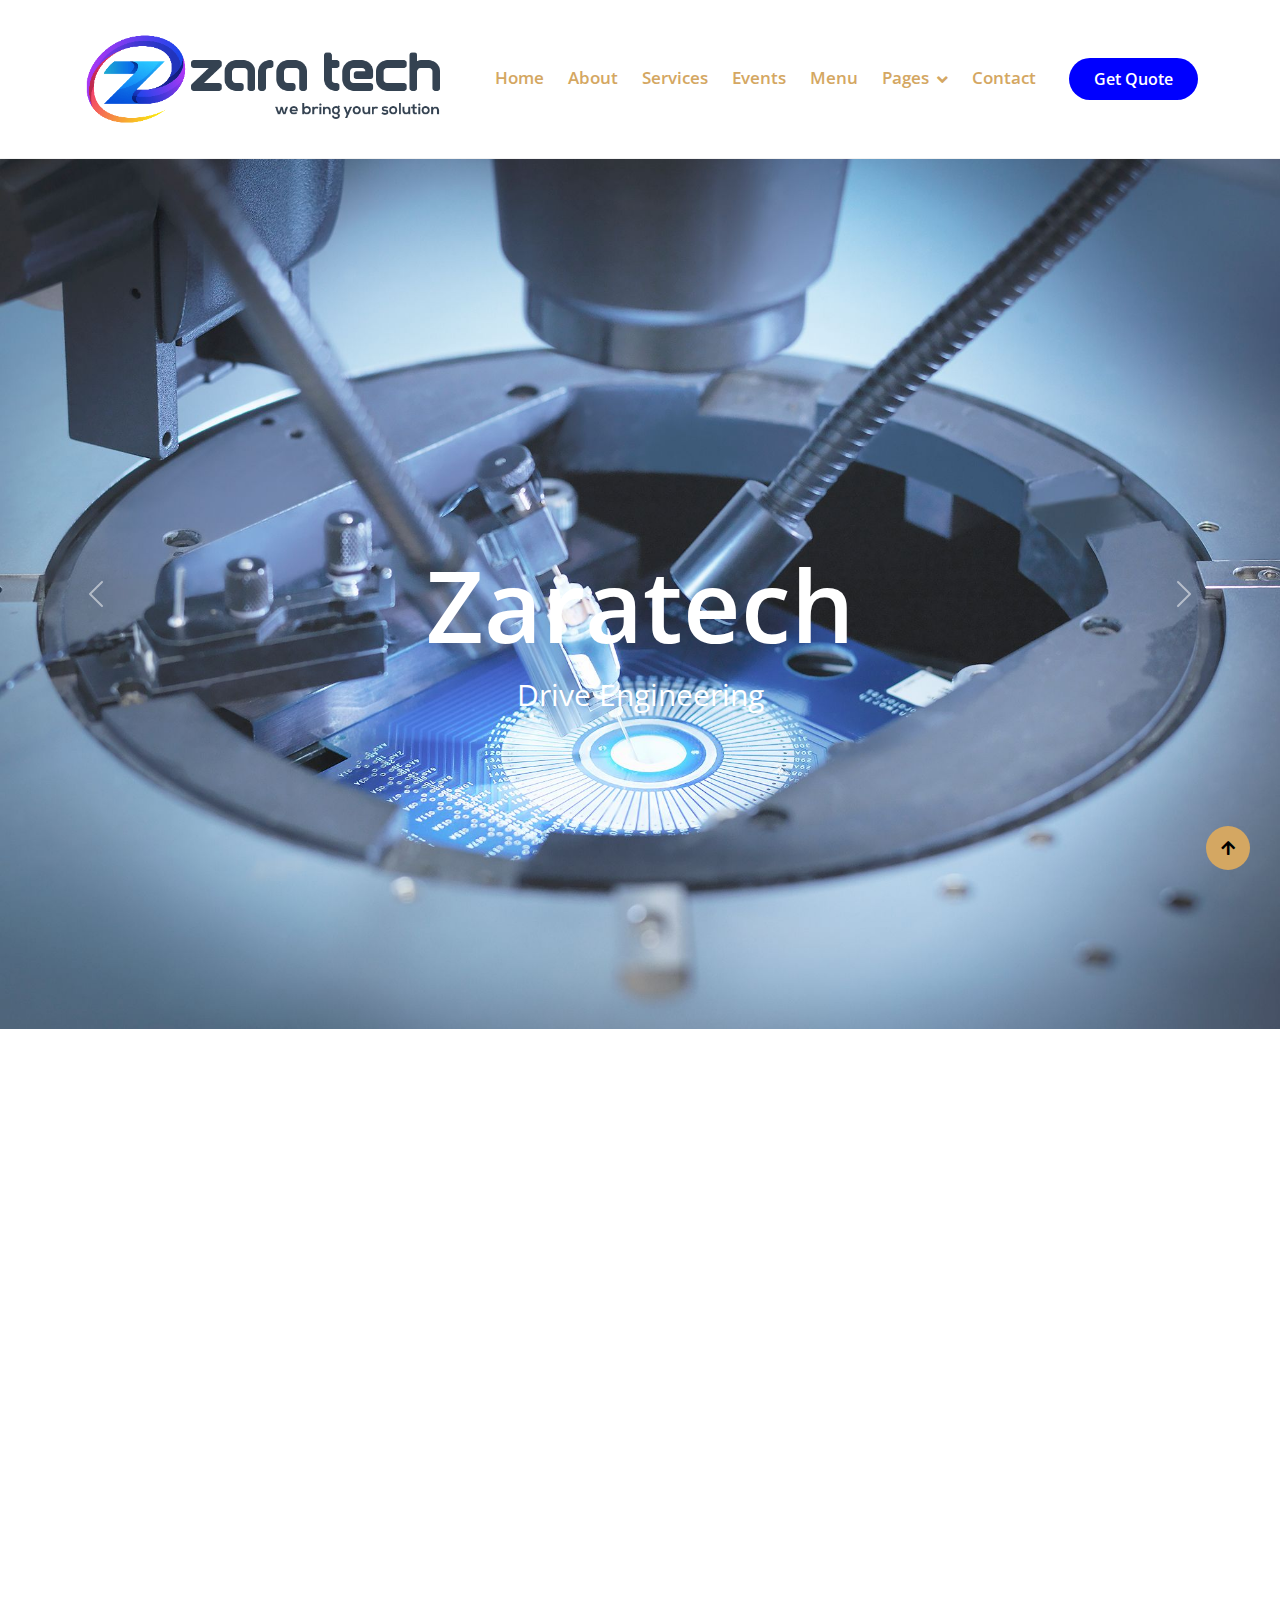
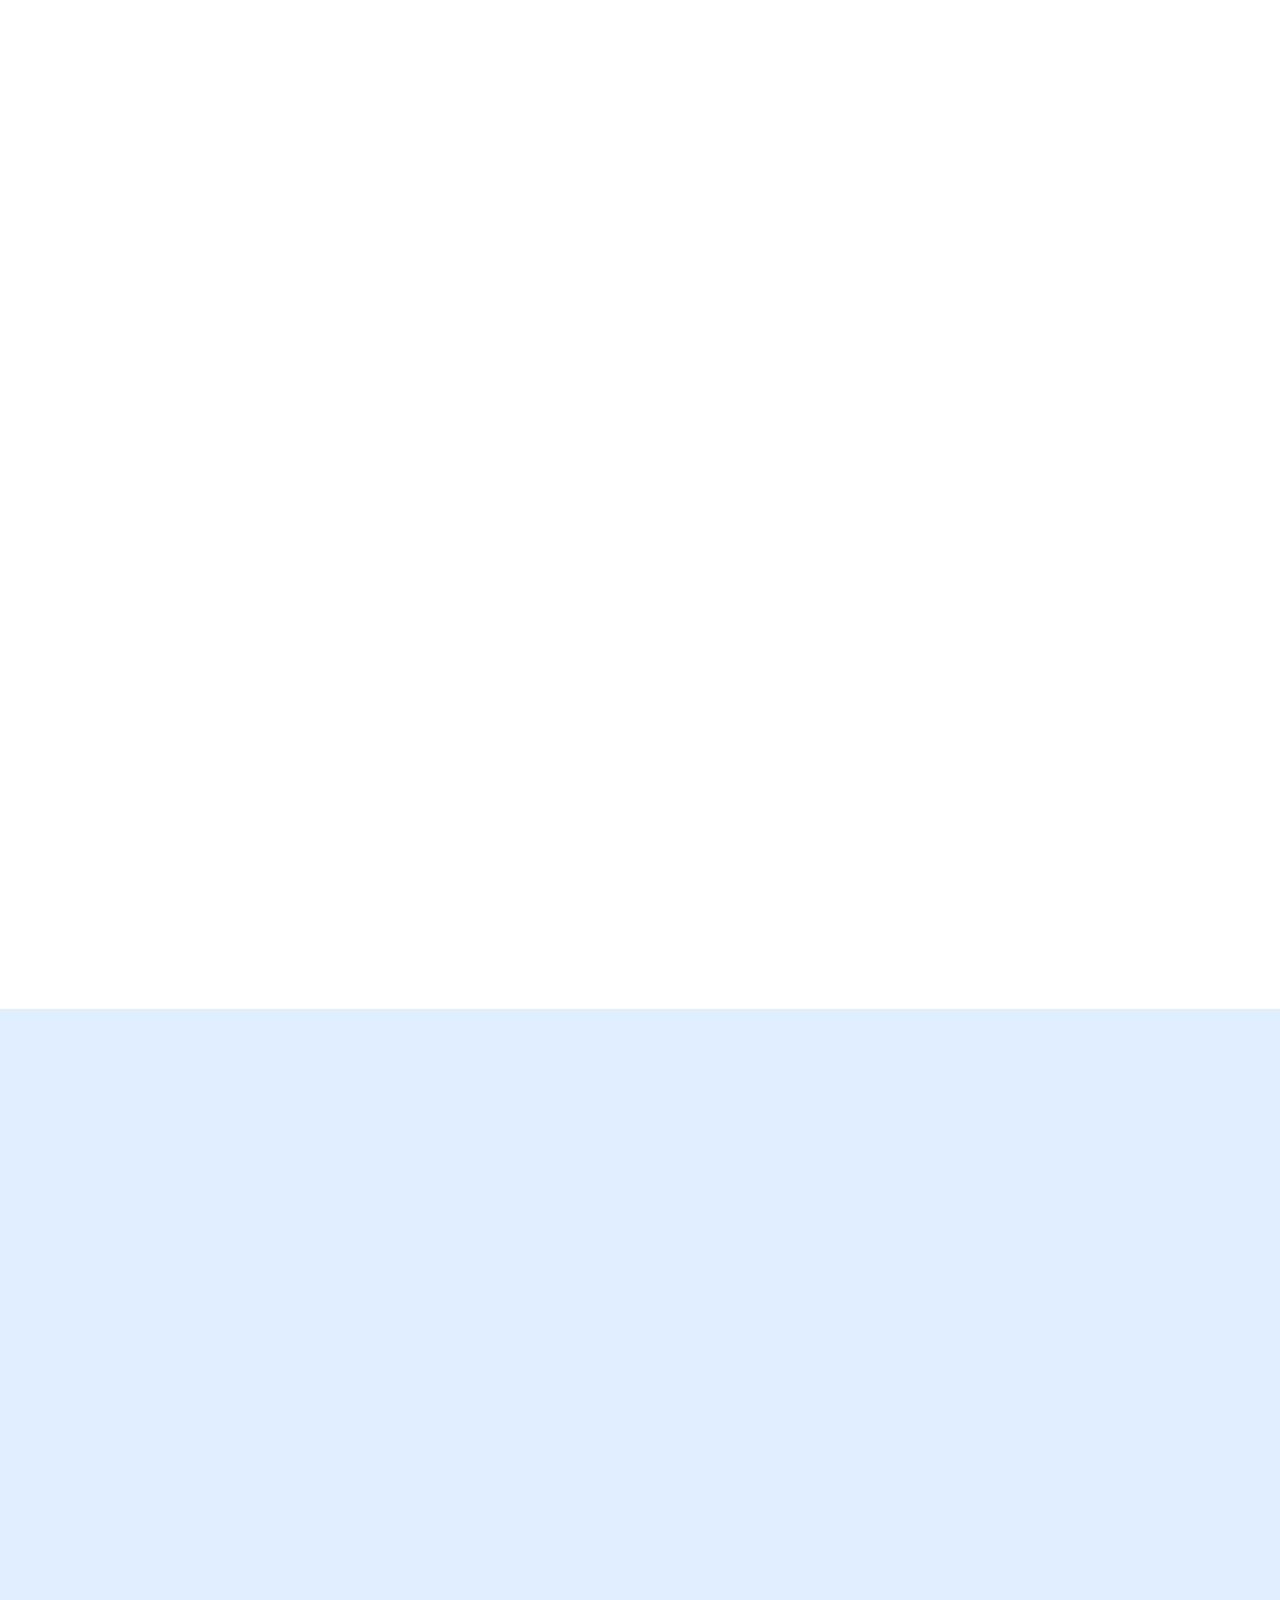
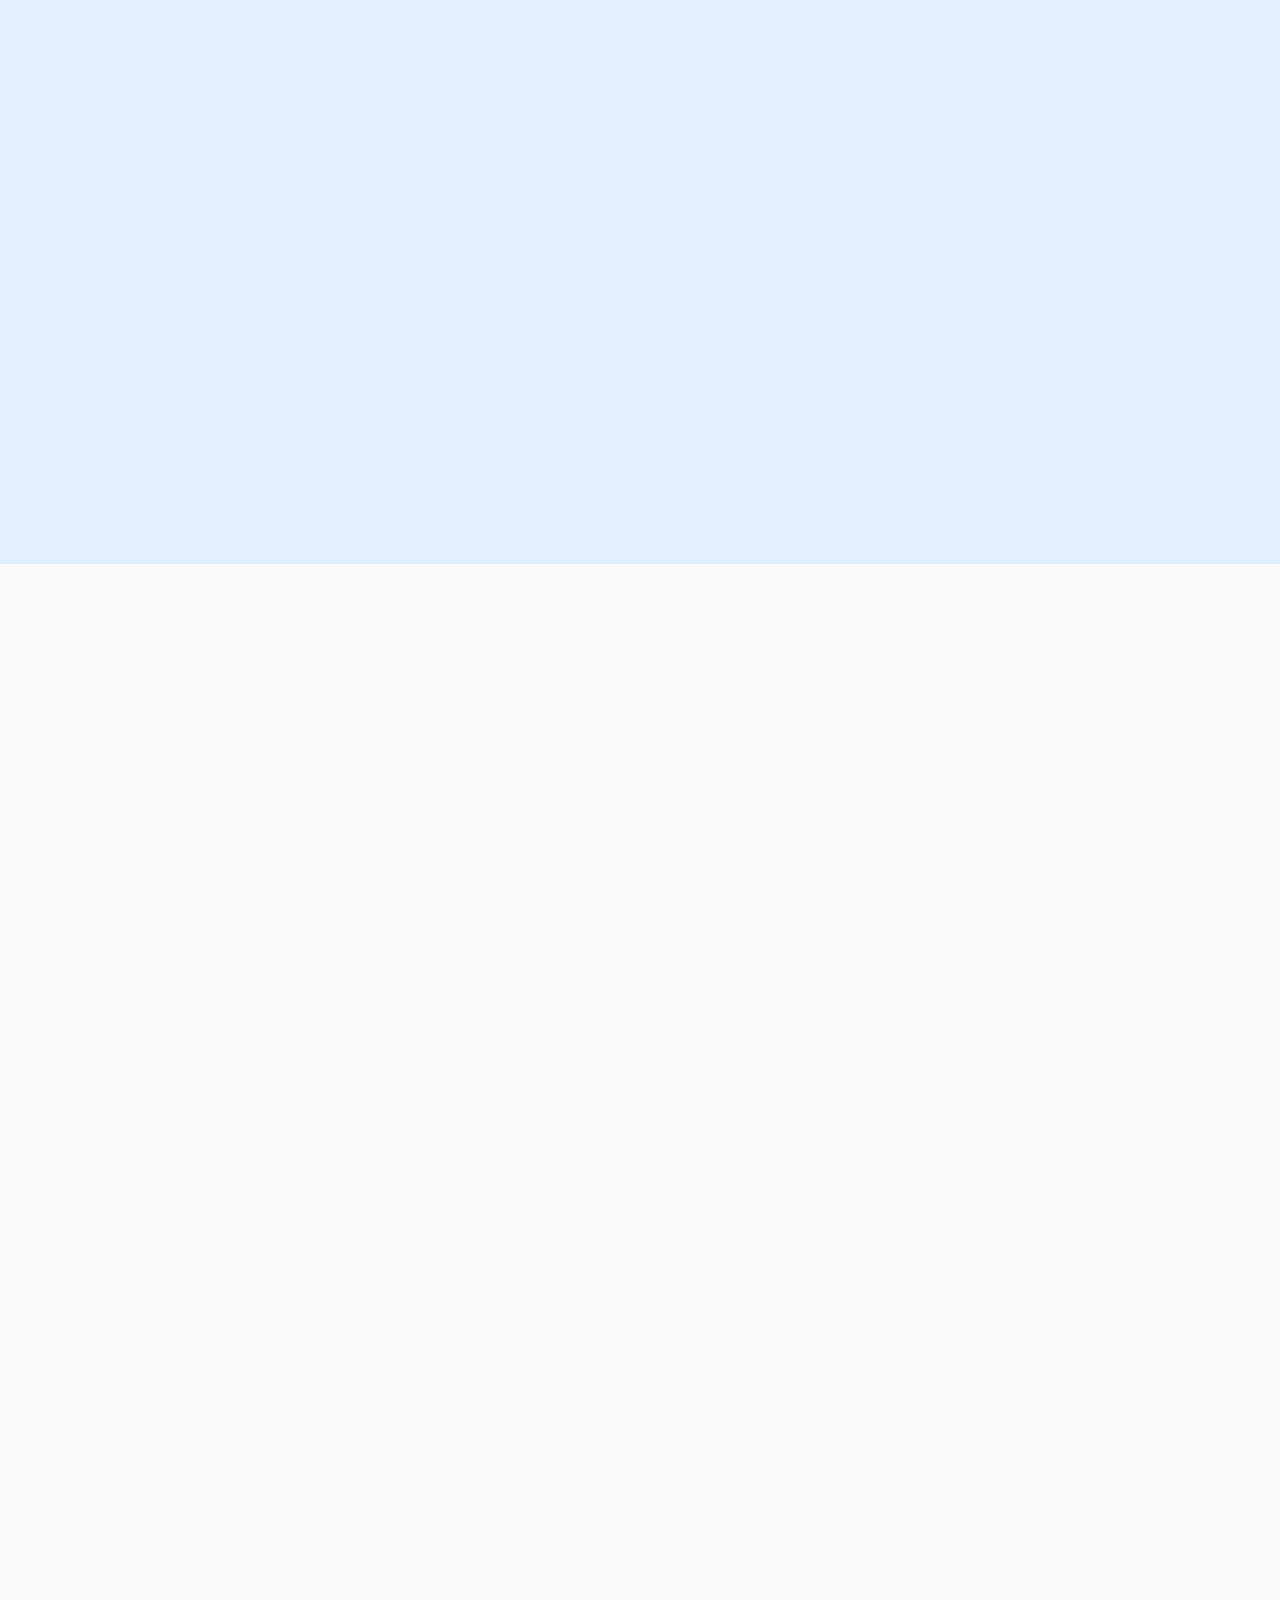
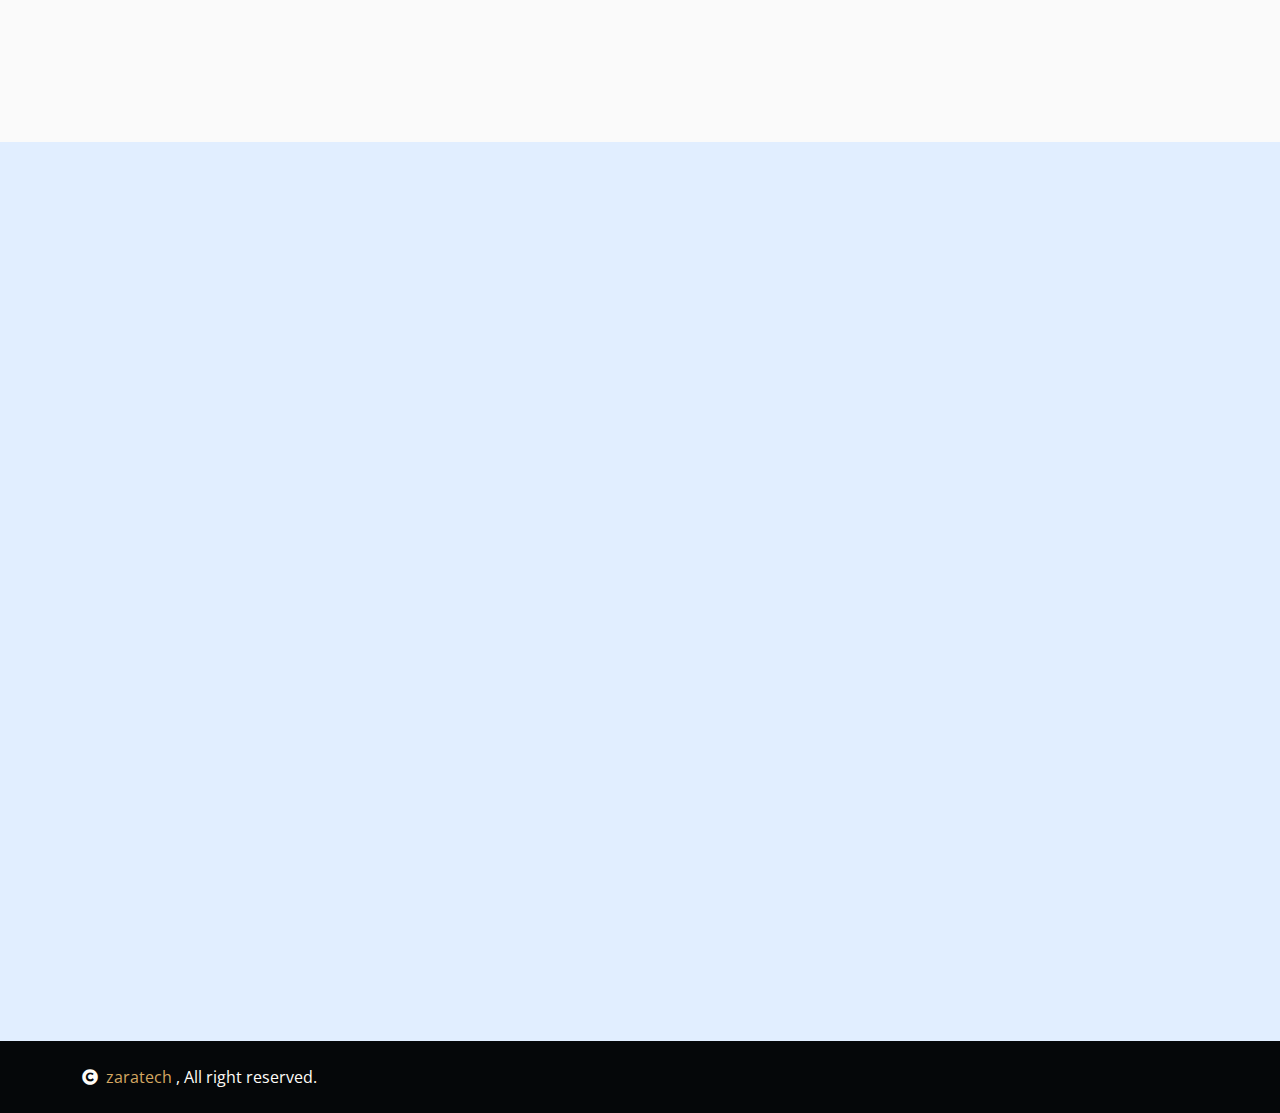
==== index.html @ 17749e4d "Add files via upload" ====
<!DOCTYPE html>
<html lang="en">

    <head>
        <meta charset="utf-8">
        <title>Zaratech</title>
        <meta content="width=device-width, initial-scale=1.0" name="viewport">
        <meta content="" name="keywords">
        <meta content="" name="description">

        <!-- Google Web Fonts -->
        <link rel="preconnect" href="https://fonts.googleapis.com">
        <link rel="preconnect" href="https://fonts.gstatic.com" crossorigin>
        <link href="https://fonts.googleapis.com/css2?family=Open+Sans:wght@400;600&family=Playball&display=swap" rel="stylesheet">

        <!-- Icon Font Stylesheet -->
        <link rel="stylesheet" href="https://use.fontawesome.com/releases/v5.15.4/css/all.css"/>
        <link href="https://cdn.jsdelivr.net/npm/bootstrap-icons@1.4.1/font/bootstrap-icons.css" rel="stylesheet">

        <!-- Libraries Stylesheet -->
        <link href="lib/animate/animate.min.css" rel="stylesheet">
        <link href="lib/lightbox/css/lightbox.min.css" rel="stylesheet">
        <link href="lib/owlcarousel/owl.carousel.min.css" rel="stylesheet">

        <!-- Customized Bootstrap Stylesheet -->
        <link href="css/bootstrap.min.css" rel="stylesheet">

        <!-- Template Stylesheet -->
        <link href="css/style.css" rel="stylesheet">
    </head>
<body>

    <!-- Spinner Start -->
    <div id="spinner"
        class="show w-100 vh-100 bg-white position-fixed translate-middle top-50 start-50  d-flex align-items-center justify-content-center">
        <div class="spinner-grow text-primary" role="status"></div>
    </div>
    <!-- Spinner End -->


    <!-- Navbar start -->
    <div class="bg-white container-fluid nav-bar">
        <div class="container">
            <nav class="navbar  navbar-expand-lg py-4">
                <a href="index.html" class="navbar-brand">
                    <img src="img/logo1.png" alt="" class="logo">
                    <!-- <h1 class="text-primary fw-bold mb-0">Cater<span class="text-dark">Serv</span> </h1> -->
                </a>
                <button class="navbar-toggler py-2 px-3" type="button" data-bs-toggle="collapse"
                    data-bs-target="#navbarCollapse">
                    <span class="fa fa-bars text-primary"></span>
                </button>
                <div class="collapse navbar-collapse" id="navbarCollapse">
                    <div class="navbar-nav mx-auto">
                        <a id="nav" href="index.html" class="nav nav-item nav-link navactive">Home</a>
                        <a id="nav" href="about.html" class="nav-item nav-link">About</a>
                        <a id="nav" href="service.html" class="nav-item nav-link">Services</a>
                        <a id="nav" href="event.html" class="nav-item nav-link">Events</a>
                        <a id="nav" href="menu.html" class="nav-item nav-link">Menu</a>
                        <div class="nav-item dropdown">
                            <a href="#" class="nav-link dropdown-toggle" data-bs-toggle="dropdown">Pages</a>
                            <div class="dropdown-menu bg-light">
                                <a href="book.html" class="dropdown-item">Booking</a>
                                <a href="blog.html" class="dropdown-item">Our Blog</a>
                                <a href="team.html" class="dropdown-item">Our Team</a>
                                <a href="testimonial.html" class="dropdown-item">Testimonial</a>
                                <a href="404.html" class="dropdown-item">404 Page</a>
                            </div>
                        </div>
                        <a href="contact.html" class="nav-item nav-link">Contact</a>
                    </div>
                    <!-- <button class="btn-search btn btn-primary btn-md-square me-4 rounded-circle d-none d-lg-inline-flex" data-bs-toggle="modal" data-bs-target="#searchModal"><i class="fas fa-search"></i></button> -->
                    <a href="" class="btn btn-p py-2 px-4 d-none d-xl-inline-block rounded-pill">Get Quote</a>
                </div>
            </nav>
        </div>
    </div>
    <!-- Navbar End -->


    <!-- Modal Search Start -->
    <!-- <div class="modal fade" id="searchModal" tabindex="-1" aria-labelledby="exampleModalLabel" aria-hidden="true">
            <div class="modal-dialog modal-fullscreen">
                <div class="modal-content rounded-0">
                    <div class="modal-header">
                        <h5 class="modal-title" id="exampleModalLabel">Search by keyword</h5>
                        <button type="button" class="btn-close" data-bs-dismiss="modal" aria-label="Close"></button>
                    </div>
                    <div class="modal-body d-flex align-items-center">
                        <div class="input-group w-75 mx-auto d-flex">
                            <input type="search" class="form-control bg-transparent p-3" placeholder="keywords" aria-describedby="search-icon-1">
                            <span id="search-icon-1" class="input-group-text p-3"><i class="fa fa-search"></i></span>
                        </div>
                    </div>
                </div>
            </div>
        </div> -->
    <!-- Modal Search End -->

    <div id="carouselExampleIndicators" class="carousel slide" data-ride="carousel">
        <ol class="carousel-indicators">
            <li data-target="#carouselExampleIndicators" data-slide-to="0" class="active"></li>
            <li data-target="#carouselExampleIndicators" data-slide-to="1"></li>
            <li data-target="#carouselExampleIndicators" data-slide-to="2"></li>
        </ol>
        <!-- Image 1 -->
        <div class="carousel-inner">
            <div class="carousel-item active">
                <img class="d-block w-100" src="img/s1.jpg" alt="First slide">
                <div id="carousel-caption" class="animated carousel-caption">
                    <h5 class="animated bounceInDown ">Zaratech</h5>
                    <p class="img-fluid rounded animated bounceInDown ">Drive Engineering</p>
                </div>
            </div>
            <!-- Image 2 -->
            <div class="carousel-item">
                <img class="d-block w-100" src="img/s2.jpg" alt="First slide">
                <div id="carousel-caption" class="animated carousel-caption">
                    <h5 class="animated bounceInDown ">Zaratech</h5>
                    <p class="img-fluid rounded animated bounceInDown ">Drive Engineering</p>
                </div>
            </div>
            <!-- Image 3 -->
            <div class="carousel-item">
                <img class="d-block w-100" src="img/s5.jpg" alt="First slide">
                <div id="carousel-caption" class="animated carousel-caption">
                    <h5 class="animated bounceInDown ">Zaratech</h5>
                    <p class="img-fluid rounded animated bounceInDown ">Drive Engineering</p>
                </div>
            </div>
        </div>
        <a class="carousel-control-prev" href="#carouselExampleIndicators" role="button" data-slide="prev">
            <span class="carousel-control-prev-icon" aria-hidden="true"></span>
            <span class="sr-only">Previous</span>
        </a>
        <a class="carousel-control-next" href="#carouselExampleIndicators" role="button" data-slide="next">
            <span class="carousel-control-next-icon" aria-hidden="true"></span>
            <span class="sr-only">Next</span>
        </a>
    </div>
    <!-- Hero Start -->
    <!-- <div class="container-fluid bg-light py-6 my-6 mt-0">
        <div class="container">
            <div class="row g-5 align-items-center">
                <div class="col-lg-7 col-md-12">
                    <small
                        class="d-inline-block fw-bold text-dark text-uppercase bg-light border border-primary rounded-pill px-4 py-1 mb-4 animated bounceInDown">Welcome
                        to CaterServ</small>
                    <h1 class="display-1 mb-4 animated bounceInDown">Book <span class="text-primary">Cater</span>Serv
                        For Your Dream Event</h1>
                    <a href=""
                        class="btn btn-primary border-0 rounded-pill py-3 px-4 px-md-5 me-4 animated bounceInLeft">Book
                        Now</a>
                    <a href=""
                        class="btn btn-primary border-0 rounded-pill py-3 px-4 px-md-5 animated bounceInLeft">Know
                        More</a>
                </div>
                <div class="col-lg-5 col-md-12">
                    <img src="img/hero.png" class="img-fluid rounded animated zoomIn" alt="">
                </div>
            </div>
        </div>
    </div> -->
    <!-- Hero End -->


    <!-- About Satrt -->
    <div class=" py-6">
        <div id="abt" class="container">
            <div class="row g-5 align-items-center">
                <div class="col-lg-5 wow bounceInUp" data-wow-delay="0.1s">
                    <img src="img/3.png" class="img-fluid rounded" alt="">
                </div>
                <div class="col-lg-7 wow bounceInUp" data-wow-delay="0.3s">
                    <small id="h_up" class="d-inline-block fw-bold  text-uppercase  px-4 py-1 mb-3">About
                        Us</small>
                    <p id="h">Zara Tech - Integrating Innovation</p>
                    <p class=" p mb-4">ZARA TECH is supplying a wide range of products in Semiconductor, automotive,
                        communication, and SMT/IC packaging industry. Our team also provides sales & services support
                        and engineering support for all our clients with Consulting service for prototype line / Package
                        assembly line with a dedicated highly experienced engineering team.</p>
                    <small id="h_up" class="d-inline-block fw-bold  text-uppercase  px-4 py-1 mb-3">Our vision</small>
                    <p class="p mb-4">We aim to deliver next-gen engineering solutions that solve critical problems in
                        various industries.</p>
                    <small id="h_up" class="d-inline-block fw-bold  text-uppercase  px-4 py-1 mb-3">Our Mission</small>
                    <p class="p mb-4">Serve the Semiconductor, automotive, communication, and SMT/IC packaging industry
                        to achieve productivity in a cost-efficient manner.</p>
                    <small id="h_up" class="d-inline-block fw-bold  text-uppercase  px-4 py-1 mb-3">Core Values
                    </small>
                    <p class="p mb-4">ZARA TECH is a business that continuously strives to reach the top. In order to
                        achieve this aim, we are constantly investing in recruiting of talented individuals and
                        expanding our facilities.</p>
                    <a href="" class="btn btn-primary py-3 px-5 rounded-pill">About Us<i
                            class="fas fa-arrow-right ps-2"></i></a>
                </div>
            </div>
        </div>
    </div>
    <!-- About End -->


    <!-- Fact Start-->
    <div class="container-fluid faqt py-6">
        <div class="container">
            <div class="row g-4 align-items-center">
                <div class="col-lg-7">
                    <div class="row g-4">

                        <div class="value col-sm-4 wow bounceInUp" data-wow-delay="0.3s">
                            <div class="value faqt-item  rounded p-4 text-center">
                                <i class="fas fa-users fa-4x mb-4 text-white"></i>
                                <h1 class="value display-4 fw-bold" data-toggle="counter-up">1000+</h1>
                                <p class=" text-uppercase fw-bold mb-0">Happy Customers</p>
                            </div>
                        </div>
                        <div class="col-sm-4 wow bounceInUp" data-wow-delay="0.5s">
                            <div class="value faqt-item rounded p-4 text-center">
                                <i class="fas fa-users-cog fa-4x mb-4 text-white"></i>
                                <h1 class="value display-4 fw-bold" data-toggle="counter-up">875</h1>
                                <p class=" text-uppercase fw-bold mb-0">Global Presence</p>
                            </div>
                        </div>
                        <div class="col-sm-4 wow bounceInUp" data-wow-delay="0.7s">
                            <div class="value faqt-item  rounded p-4 text-center">
                                <i class="fas fa-check fa-4x mb-4 text-white"></i>
                                <h1 class="value display-4 fw-bold" data-toggle="counter-up">100%</h1>
                                <p class=" text-uppercase fw-bold mb-0">Satisfaction</p>
                            </div>
                        </div>
                    </div>
                </div>
                <!-- <div class="col-sm-4 wow bounceInUp" data-wow-delay="0.7s">
                    <div class="faqt-item bg-primary rounded p-4 text-center">
                        <i class="fas fa-check fa-4x mb-4 text-white"></i>
                        <h1 class="display-4 fw-bold" data-toggle="counter-up">253</h1>
                        <p class="text-dark text-uppercase fw-bold mb-0">Events Complete</p>
                    </div>
                </div> -->
                <div class="col-lg-5 wow bounceInUp" data-wow-delay="0.1s">
                    <div class="video">
                        <button type="button" class="btn btn-play" data-bs-toggle="modal"
                            data-src="https://www.youtube.com/embed/DWRcNpR6Kdc" data-bs-target="#videoModal">
                            <span></span>
                        </button>
                    </div>
                </div>
            </div>
        </div>
    </div>
    <!-- Modal Video -->
    <div class="modal fade" id="videoModal" tabindex="-1" aria-labelledby="exampleModalLabel" aria-hidden="true">
        <div class="modal-dialog">
            <div class="modal-content rounded-0">
                <div class="modal-header">
                    <h5 class="modal-title" id="exampleModalLabel">Youtube Video</h5>
                    <button type="button" class="btn-close" data-bs-dismiss="modal" aria-label="Close"></button>
                </div>
                <div class="modal-body">
                    <!-- 16:9 aspect ratio -->
                    <div class="ratio ratio-16x9">
                        <iframe class="embed-responsive-item" src="" id="video" allowfullscreen
                            allowscriptaccess="always" allow="autoplay"></iframe>
                    </div>
                </div>
            </div>
        </div>
    </div>
    <!-- Fact End -->


    <!-- Service Start -->
    <div class="cat container-fluid service py-6">
        <div class="container">
            <div class="text-center wow bounceInUp" data-wow-delay="0.1s">
                <small id="h_up" class="d-inline-block fw-bold  text-uppercase  px-4 py-1 mb-3">
                    Our Services
                </small>
                <p id="h">Zara Tech’s Specialities</p>
                <!-- <h1 class="display-5 mb-5">Zara Tech’s Specialities</h1> -->
            </div>
            <div class="cont">
                <div class="item col-lg-3 col-md-6 col-sm-12 wow bounceInUp" data-wow-delay="0.1s">
                    <center>
                        <img src="img/Grease-Lubricant.jpg" alt="">
                        <p class="p_cat">Adhesive Materials</p>
                        <p class="p_cat_1">A wide range of strong-bond adhesives for electronic and semiconductor
                            industries.</p>
                        <a class="p_cat_2" href="">Read More</a>
                    </center>
                </div>
                <div class="item col-lg-3 col-md-6 col-sm-12 wow bounceInUp" data-wow-delay="0.3s">
                    <center>
                        <img src="img/customer-care-icon-thin-line-600nw-2270942445.webp" alt="">
                        <p class="p_cat">Consumables</p>
                        <p class="p_cat_1">Cost-efficient and high-performing consumables tailored-made for your
                            industry and needs.</p>
                        <a class="p_cat_2" href="">Read More</a>
                    </center>
                </div>
                <div class="item col-lg-3 col-md-6 col-sm-12 wow bounceInUp" data-wow-delay="0.5s">
                    <center>
                        <img src="img/equipment.png" alt="">
                        <p class="p_cat">Equipment</p>
                        <p class="p_cat_1">Get equipment that assists assembly, test, and inspection in semiconductor
                            industries.</p>
                        <a class="p_cat_2" href="">Read More</a>
                    </center>
                </div>
                <div class="item col-lg-3 col-md-6 col-sm-12 wow bounceInUp" data-wow-delay="0.7s">
                    <center>
                        <img src="img/0-12-1200x800.jpg" alt="">
                        <p class="p_cat">IC Package-Assembly Service</p>
                        <p class="p_cat_1">Our experts will address your distinctive needs in the best possible manner.
                        </p>
                        <a class="p_cat_2" href="">Read More</a>
                    </center>
                </div>
            </div>
        </div>
    </div>
    <!-- Service End -->


    <!-- Events Start -->
    <div class="cat_event container-fluid event py-6">
        <div class="container">
            <div class="text-center wow bounceInUp" data-wow-delay="0.1s">
                <!-- <small
                    class="d-inline-block fw-bold text-dark text-uppercase bg-light border border-primary rounded-pill px-4 py-1 mb-3">Latest
                    Events</small>
                <h1 class="display-5 mb-5">Our Social & Professional Events Gallery</h1> -->
                <small id="h_up" class="d-inline-block fw-bold  text-uppercase  px-4 py-1 mb-3">
                    Our Principles
                </small>
                <p id="h">You Can Check Our Projects as Inspirations</p>
            </div>
            <!-- <div class="tab-class text-center">
                <ul class="nav nav-pills d-inline-flex justify-content-center mb-5 wow bounceInUp"
                    data-wow-delay="0.1s">
                    <li class="nav-item p-2">
                        <a class="d-flex mx-2 py-2 border border-primary bg-light rounded-pill active"
                            data-bs-toggle="pill" href="#tab-1">
                            <span class="text-dark" style="width: 150px;">All Events</span>
                        </a>
                    </li>
                    <li class="nav-item p-2">
                        <a class="d-flex py-2 mx-2 border border-primary bg-light rounded-pill" data-bs-toggle="pill"
                            href="#tab-2">
                            <span class="text-dark" style="width: 150px;">Wedding</span>
                        </a>
                    </li>
                    <li class="nav-item p-2">
                        <a class="d-flex mx-2 py-2 border border-primary bg-light rounded-pill" data-bs-toggle="pill"
                            href="#tab-3">
                            <span class="text-dark" style="width: 150px;">Corporate</span>
                        </a>
                    </li>
                    <li class="nav-item p-2">
                        <a class="d-flex mx-2 py-2 border border-primary bg-light rounded-pill" data-bs-toggle="pill"
                            href="#tab-4">
                            <span class="text-dark" style="width: 150px;">Cocktail</span>
                        </a>
                    </li>
                    <li class="nav-item p-2">
                        <a class="d-flex mx-2 py-2 border border-primary bg-light rounded-pill" data-bs-toggle="pill"
                            href="#tab-5">
                            <span class="text-dark" style="width: 150px;">Buffet</span>
                        </a>
                    </li>
                </ul> -->
            <div class="tab-content">
                <div id="tab-1" class="tab-pane fade show p-0 active">
                    <div class="row g-4">
                        <div class="col-lg-12">
                            <div class="row g-4">
                                
                                <div class=" col-md-6 col-lg-3 wow bounceInUp" data-wow-delay="0.1s">
                                    <div class="item event-img position-relative">
                                        <center>
                                            <img class="img-fluid rounded w-100" src="principles/amadyne.jpg" alt="">
                                            <p class="p_cat text-uppercase">FAB1 Amadyne</p>
                                            <p class="p_cat_1">Pick and Place Machine</p>
                                            <p class="p_cat_2">Our Principles</p>

                                        </center>
                                    </div>
                                </div>
                                <div class=" col-md-6 col-lg-3 wow bounceInUp" data-wow-delay="0.2s">
                                    <div class="item event-img position-relative">
                                        <center>
                                            <img class="img-fluid rounded w-100" src="principles/kns1.jpg" alt="">
                                            <p class="p_cat text-uppercase">K&S Machine</p>
                                            <p class="p_cat_1">K&S Bonder machines</p>
                                            <p class="p_cat_2">Our Principles</p>

                                        </center>
                                    </div>
                                </div>
                                <div class=" col-md-6 col-lg-3 wow bounceInUp" data-wow-delay="0.3s">
                                    <div class="item event-img position-relative">
                                        <center>
                                            <img class="img-fluid rounded w-100" src="principles/nsc.jpg" alt="">
                                            <p class="p_cat text-uppercase">NSC</p>
                                            <p class="p_cat_1">NSC Machine</p>
                                            <p class="p_cat_2">Our Principles</p>

                                        </center>
                                    </div>
                                </div>
                                <div class=" col-md-6 col-lg-3 wow bounceInUp" data-wow-delay="0.4s">
                                    <div class="item event-img position-relative">
                                        <center>
                                            <img class="img-fluid rounded w-100" src="principles/sci.jpg" alt="">
                                            <p class="p_cat text-uppercase">SCI Automation</p>
                                            <p class="p_cat_1">SCI Automation Machine</p>
                                            <p class="p_cat_2">Our Principles</p>

                                        </center>
                                    </div>
                                </div>
                                <div class=" col-md-6 col-lg-3 wow bounceInUp" data-wow-delay="0.1s">
                                    <div class="item event-img position-relative">
                                        <center>
                                            <img class="img-fluid rounded w-100" src="principles/seamarks.jpg" alt="">
                                            <p class="p_cat text-uppercase">Seamarks</p>
                                            <p class="p_cat_1">Seamarks Machine</p>
                                            <p class="p_cat_2">Our Principles</p>

                                        </center>
                                    </div>
                                </div>
                                <div class=" col-md-6 col-lg-3 wow bounceInUp" data-wow-delay="0.2s">
                                    <div class="item event-img position-relative">
                                        <center>
                                            <img class="img-fluid rounded w-100" src="principles/suki.jpg" alt="">
                                            <p class="p_cat text-uppercase">SUKI Technologies</p>
                                            <p class="p_cat_1">Pick and Place Machine</p>
                                            <p class="p_cat_2">Our Principles</p>

                                        </center>
                                    </div>
                                </div>
                                <div class=" col-md-6 col-lg-3 wow bounceInUp" data-wow-delay="0.3s">
                                    <div class="item event-img position-relative">
                                        <center>
                                            <img class="img-fluid rounded w-100" src="principles/veltop.jpg" alt="">
                                            <p class="p_cat text-uppercase">Vetlop</p>
                                            <p class="p_cat_1">Vetlop Machine</p>
                                            <p class="p_cat_2">Our Principles</p>

                                        </center>
                                    </div>
                                </div>
                                <div class=" col-md-6 col-lg-3 wow bounceInUp" data-wow-delay="0.4s">
                                    <div class="item event-img position-relative">
                                        <center>
                                            <img class="img-fluid rounded w-100" src="principles/yihe-xing.jpg" alt="">
                                            <p class="p_cat text-uppercase">YiheXing</p>
                                            <p class="p_cat_1">Pick and Place Machine</p>
                                            <p class="p_cat_2">Our Principles</p>

                                        </center>
                                    </div>
                                </div>
                                
                               
                              
                            </div>
                        </div>
                    </div>
                </div>
                <div id="tab-2" class="tab-pane fade show p-0">
                    <div class="row g-4">
                        <div class="col-lg-12">
                            <div class="row g-4">
                                <div class="col-md-6 col-lg-3">
                                    <div class="item event-img position-relative">
                                        <img class="img-fluid rounded w-100" src="img/event-1.jpg" alt="">
                                        <div class="event-overlay d-flex flex-column p-4">
                                            <h4 class="me-auto">Wedding</h4>
                                            <a href="img/01.jpg" data-lightbox="event-8" class="my-auto"><i
                                                    class="fas fa-search-plus text-dark fa-2x"></i></a>
                                        </div>
                                    </div>
                                </div>
                                <div class="col-md-6 col-lg-3">
                                    <div class="event-img position-relative">
                                        <img class="img-fluid rounded w-100" src="img/event-2.jpg" alt="">
                                        <div class="event-overlay d-flex flex-column p-4">
                                            <h4 class="me-auto">Wedding</h4>
                                            <a href="img/01.jpg" data-lightbox="event-9" class="my-auto"><i
                                                    class="fas fa-search-plus text-dark fa-2x"></i></a>
                                        </div>
                                    </div>
                                </div>
                            </div>
                        </div>
                    </div>
                </div>
                <div id="tab-3" class="tab-pane fade show p-0">
                    <div class="row g-4">
                        <div class="col-lg-12">
                            <div class="row g-4">
                                <div class="col-md-6 col-lg-3">
                                    <div class="event-img position-relative">
                                        <img class="img-fluid rounded w-100" src="img/event-3.jpg" alt="">
                                        <div class="event-overlay d-flex flex-column p-4">
                                            <h4 class="me-auto">Corporate</h4>
                                            <a href="img/01.jpg" data-lightbox="event-10" class="my-auto"><i
                                                    class="fas fa-search-plus text-dark fa-2x"></i></a>
                                        </div>
                                    </div>
                                </div>
                                <div class="col-md-6 col-lg-3">
                                    <div class="event-img position-relative">
                                        <img class="img-fluid rounded w-100" src="img/event-4.jpg" alt="">
                                        <div class="event-overlay d-flex flex-column p-4">
                                            <h4 class="me-auto">Corporate</h4>
                                            <a href="img/01.jpg" data-lightbox="event-11" class="my-auto"><i
                                                    class="fas fa-search-plus text-dark fa-2x"></i></a>
                                        </div>
                                    </div>
                                </div>
                            </div>
                        </div>
                    </div>
                </div>
                <div id="tab-4" class="tab-pane fade show p-0">
                    <div class="row g-4">
                        <div class="col-lg-12">
                            <div class="row g-4">
                                <div class="col-md-6 col-lg-3">
                                    <div class="event-img position-relative">
                                        <img class="img-fluid rounded w-100" src="img/event-5.jpg" alt="">
                                        <div class="event-overlay d-flex flex-column p-4">
                                            <h4 class="me-auto">Cocktail</h4>
                                            <a href="img/01.jpg" data-lightbox="event-12" class="my-auto"><i
                                                    class="fas fa-search-plus text-dark fa-2x"></i></a>
                                        </div>
                                    </div>
                                </div>
                                <div class="col-md-6 col-lg-3">
                                    <div class="event-img position-relative">
                                        <img class="img-fluid rounded w-100" src="img/event-6.jpg" alt="">
                                        <div class="event-overlay d-flex flex-column p-4">
                                            <h4 class="me-auto">Cocktail</h4>
                                            <a href="img/01.jpg" data-lightbox="event-13" class="my-auto"><i
                                                    class="fas fa-search-plus text-dark fa-2x"></i></a>
                                        </div>
                                    </div>
                                </div>
                            </div>
                        </div>
                    </div>
                </div>
                <div id="tab-5" class="tab-pane fade show p-0">
                    <div class="row g-4">
                        <div class="col-lg-12">
                            <div class="row g-4">
                                <div class="col-md-6 col-lg-3">
                                    <div class="event-img position-relative">
                                        <img class="img-fluid rounded w-100" src="img/event-7.jpg" alt="">
                                        <div class="event-overlay d-flex flex-column p-4">
                                            <h4 class="me-auto">Buffet</h4>
                                            <a href="img/01.jpg" data-lightbox="event-14" class="my-auto"><i
                                                    class="fas fa-search-plus text-dark fa-2x"></i></a>
                                        </div>
                                    </div>
                                </div>
                                <div class="col-md-6 col-lg-3">
                                    <div class="event-img position-relative">
                                        <img class="img-fluid rounded w-100" src="img/event-8.jpg" alt="">
                                        <div class="event-overlay d-flex flex-column p-4">
                                            <h4 class="me-auto">Buffet</h4>
                                            <a href="img/01.jpg" data-lightbox="event-15" class="my-auto"><i
                                                    class="fas fa-search-plus text-dark fa-2x"></i></a>
                                        </div>
                                    </div>
                                </div>
                            </div>
                        </div>
                    </div>
                </div>
            </div>
        </div>
    </div>
    </div>
    <!-- Events End -->
<!-- Testimonial Start -->
<div class="cat container-fluid py-6">
    <div class="container">
        <div class="text-center wow bounceInUp" data-wow-delay="0.1s">
            <small id="h_up" class="d-inline-block fw-bold  text-uppercase  px-4 py-1 mb-3">
               Testimonial
            </small>
            <p id="h">What our Customer Says</p>
        </div>
        <div  class="owl-carousel owl-theme testimonial-carousel testimonial-carousel-1 mb-4 wow bounceInUp"
            data-wow-delay="0.1s">
            <div id="test" class="testimonial-item rounded bg-light">
                <div class="d-flex mb-3">
                    <img src="img/testimonial-1.jpg" class="img-fluid rounded-circle flex-shrink-0" alt="">
                    <div class="position-absolute" style="top: 15px; right: 20px;">
                        <i class="fa fa-quote-right fa-2x"></i>
                    </div>
                    <div class="ps-3 my-auto">
                        <h4 class="mb-0">Person Name</h4>
                        <p class="m-0">Profession</p>
                    </div>
                </div>
                <div class="testimonial-content">
                    <div class="d-flex">
                        <i class="fas fa-star "></i>
                        <i class="fas fa-star "></i>
                        <i class="fas fa-star "></i>
                        <i class="fas fa-star "></i>
                        <i class="fas fa-star "></i>
                    </div>
                    <p class="fs-5 m-0 pt-3">Lorem ipsum dolor sit amet elit, sed do eiusmod tempor ut labore et
                        dolore magna aliqua.</p>
                </div>
            </div>
            <div id="test" class="testimonial-item rounded bg-light">
                <div class="d-flex mb-3">
                    <img src="img/testimonial-2.jpg" class="img-fluid rounded-circle flex-shrink-0" alt="">
                    <div class="position-absolute" style="top: 15px; right: 20px;">
                        <i class="fa fa-quote-right fa-2x"></i>
                    </div>
                    <div class="ps-3 my-auto">
                        <h4 class="mb-0">Person Name</h4>
                        <p class="m-0">Profession</p>
                    </div>
                </div>
                <div class="testimonial-content">
                    <div class="d-flex">
                        <i class="fas fa-star "></i>
                        <i class="fas fa-star "></i>
                        <i class="fas fa-star "></i>
                        <i class="fas fa-star "></i>
                        <i class="fas fa-star "></i>
                    </div>
                    <p class="fs-5 m-0 pt-3">Lorem ipsum dolor sit amet elit, sed do eiusmod tempor ut labore et
                        dolore magna aliqua.</p>
                </div>
            </div>
            <div id="test" class="testimonial-item rounded bg-light">
                <div class="d-flex mb-3">
                    <img src="img/testimonial-3.jpg" class="img-fluid rounded-circle flex-shrink-0" alt="">
                    <div class="position-absolute" style="top: 15px; right: 20px;">
                        <i class="fa fa-quote-right fa-2x"></i>
                    </div>
                    <div class="ps-3 my-auto">
                        <h4 class="mb-0">Person Name</h4>
                        <p class="m-0">Profession</p>
                    </div>
                </div>
                <div class="testimonial-content">
                    <div class="d-flex">
                        <i class="fas fa-star"></i>
                        <i class="fas fa-star "></i>
                        <i class="fas fa-star "></i>
                        <i class="fas fa-star "></i>
                        <i class="fas fa-star "></i>
                    </div>
                    <p class="fs-5 m-0 pt-3">Lorem ipsum dolor sit amet elit, sed do eiusmod tempor ut labore et
                        dolore magna aliqua.</p>
                </div>
            </div>
            <div id="test" class="testimonial-item rounded bg-light">
                <div class="d-flex mb-3">
                    <img src="img/testimonial-4.jpg" class="img-fluid rounded-circle flex-shrink-0" alt="">
                    <div class="position-absolute" style="top: 15px; right: 20px;">
                        <i class="fa fa-quote-right fa-2x"></i>
                    </div>
                    <div class="ps-3 my-auto">
                        <h4 class="mb-0">Person Name</h4>
                        <p class="m-0">Profession</p>
                    </div>
                </div>
                <div class="testimonial-content">
                    <div class="d-flex">
                        <i class="fas fa-star "></i>
                        <i class="fas fa-star "></i>
                        <i class="fas fa-star "></i>
                        <i class="fas fa-star "></i>
                        <i class="fas fa-star "></i>
                    </div>
                    <p class="fs-5 m-0 pt-3">Lorem ipsum dolor sit amet elit, sed do eiusmod tempor ut labore et
                        dolore magna aliqua.</p>
                </div>
            </div>
        </div>
        <div class="owl-carousel testimonial-carousel testimonial-carousel-2 wow bounceInUp" data-wow-delay="0.3s">
            <div id="test" class="testimonial-item rounded bg-light">
                <div class="d-flex mb-3">
                    <img src="img/testimonial-1.jpg" class="img-fluid rounded-circle flex-shrink-0" alt="">
                    <div class="position-absolute" style="top: 15px; right: 20px;">
                        <i class="fa fa-quote-right fa-2x"></i>
                    </div>
                    <div class="ps-3 my-auto">
                        <h4 class="mb-0">Person Name</h4>
                        <p class="m-0">Profession</p>
                    </div>
                </div>
                <div  class="testimonial-content">
                    <div class="d-flex">
                        <i class="fas fa-star text-primary"></i>
                        <i class="fas fa-star text-primary"></i>
                        <i class="fas fa-star text-primary"></i>
                        <i class="fas fa-star text-primary"></i>
                        <i class="fas fa-star text-primary"></i>
                    </div>
                    <p class="fs-5 m-0 pt-3">Lorem ipsum dolor sit amet elit, sed do eiusmod tempor ut labore et
                        dolore magna aliqua.</p>
                </div>
            </div>
            <div id="test" class="testimonial-item rounded bg-light">
                <div  class="d-flex mb-3">
                    <img src="img/testimonial-2.jpg" class="img-fluid rounded-circle flex-shrink-0" alt="">
                    <div class="position-absolute" style="top: 15px; right: 20px;">
                        <i class="fa fa-quote-right fa-2x"></i>
                    </div>
                    <div class="ps-3 my-auto">
                        <h4 class="mb-0">Person Name</h4>
                        <p class="m-0">Profession</p>
                    </div>
                </div>
                <div  class="testimonial-content">
                    <div class="d-flex">
                        <i class="fas fa-star text-primary"></i>
                        <i class="fas fa-star text-primary"></i>
                        <i class="fas fa-star text-primary"></i>
                        <i class="fas fa-star text-primary"></i>
                        <i class="fas fa-star text-primary"></i>
                    </div>
                    <p class="fs-5 m-0 pt-3">Lorem ipsum dolor sit amet elit, sed do eiusmod tempor ut labore et
                        dolore magna aliqua.</p>
                </div>
            </div>
            <div id="test" class="testimonial-item rounded bg-light">
                <div class="d-flex mb-3">
                    <img src="img/testimonial-3.jpg" class="img-fluid rounded-circle flex-shrink-0" alt="">
                    <div class="position-absolute" style="top: 15px; right: 20px;">
                        <i class="fa fa-quote-right fa-2x"></i>
                    </div>
                    <div class="ps-3 my-auto">
                        <h4 class="mb-0">Person Name</h4>
                        <p class="m-0">Profession</p>
                    </div>
                </div>
                <div class="testimonial-content">
                    <div class="d-flex">
                        <i class="fas fa-star text-primary"></i>
                        <i class="fas fa-star text-primary"></i>
                        <i class="fas fa-star text-primary"></i>
                        <i class="fas fa-star text-primary"></i>
                        <i class="fas fa-star text-primary"></i>
                    </div>
                    <p class="fs-5 m-0 pt-3">Lorem ipsum dolor sit amet elit, sed do eiusmod tempor ut labore et
                        dolore magna aliqua.</p>
                </div>
            </div>
            <div id="test" class="testimonial-item rounded bg-light">
                <div class="d-flex mb-3">
                    <img src="img/testimonial-4.jpg" class="img-fluid rounded-circle flex-shrink-0" alt="">
                    <div class="position-absolute" style="top: 15px; right: 20px;">
                        <i class="fa fa-quote-right fa-2x"></i>
                    </div>
                    <div class="ps-3 my-auto">
                        <h4 class="mb-0">Person Name</h4>
                        <p class="m-0">Profession</p>
                    </div>
                </div>
                <div class="testimonial-content">
                    <div class="d-flex">
                        <i class="fas fa-star text-primary"></i>
                        <i class="fas fa-star text-primary"></i>
                        <i class="fas fa-star text-primary"></i>
                        <i class="fas fa-star text-primary"></i>
                        <i class="fas fa-star text-primary"></i>
                    </div>
                    <p class="fs-5 m-0 pt-3">Lorem ipsum dolor sit amet elit, sed do eiusmod tempor ut labore et
                        dolore magna aliqua.</p>
                </div>
            </div>
        </div>
    </div>
</div>
<!-- Testimonial End -->

    <!-- Menu Start -->
    <!-- <div class="container-fluid menu bg-light py-6 my-6">
        <div class="container">
            <div class="text-center wow bounceInUp" data-wow-delay="0.1s">
                <small
                    class="d-inline-block fw-bold text-dark text-uppercase bg-light border border-primary rounded-pill px-4 py-1 mb-3">Our
                    Menu</small>
                <h1 class="display-5 mb-5">Most Popular Food in the World</h1>
            </div>
            <div class="tab-class text-center">
                <ul class="nav nav-pills d-inline-flex justify-content-center mb-5 wow bounceInUp"
                    data-wow-delay="0.1s">
                    <li class="nav-item p-2">
                        <a class="d-flex py-2 mx-2 border border-primary bg-white rounded-pill active"
                            data-bs-toggle="pill" href="#tab-6">
                            <span class="text-dark" style="width: 150px;">Starter</span>
                        </a>
                    </li>
                    <li class="nav-item p-2">
                        <a class="d-flex py-2 mx-2 border border-primary bg-white rounded-pill" data-bs-toggle="pill"
                            href="#tab-7">
                            <span class="text-dark" style="width: 150px;">Main Course</span>
                        </a>
                    </li>
                    <li class="nav-item p-2">
                        <a class="d-flex py-2 mx-2 border border-primary bg-white rounded-pill" data-bs-toggle="pill"
                            href="#tab-8">
                            <span class="text-dark" style="width: 150px;">Drinks</span>
                        </a>
                    </li>
                    <li class="nav-item p-2">
                        <a class="d-flex py-2 mx-2 border border-primary bg-white rounded-pill" data-bs-toggle="pill"
                            href="#tab-9">
                            <span class="text-dark" style="width: 150px;">Offers</span>
                        </a>
                    </li>
                    <li class="nav-item p-2">
                        <a class="d-flex py-2 mx-2 border border-primary bg-white rounded-pill" data-bs-toggle="pill"
                            href="#tab-10">
                            <span class="text-dark" style="width: 150px;">Our Spesial</span>
                        </a>
                    </li>
                </ul>
                <div class="tab-content">
                    <div id="tab-6" class="tab-pane fade show p-0 active">
                        <div class="row g-4">
                            <div class="col-lg-6 wow bounceInUp" data-wow-delay="0.1s">
                                <div class="menu-item d-flex align-items-center">
                                    <img class="flex-shrink-0 img-fluid rounded-circle" src="img/menu-01.jpg" alt="">
                                    <div class="w-100 d-flex flex-column text-start ps-4">
                                        <div
                                            class="d-flex justify-content-between border-bottom border-primary pb-2 mb-2">
                                            <h4>Paneer</h4>
                                            <h4 class="text-primary">$90</h4>
                                        </div>
                                        <p class="mb-0">Consectetur adipiscing elit sed dwso eiusmod tempor incididunt
                                            ut labore.</p>
                                    </div>
                                </div>
                            </div>
                            <div class="col-lg-6 wow bounceInUp" data-wow-delay="0.2s">
                                <div class="menu-item d-flex align-items-center">
                                    <img class="flex-shrink-0 img-fluid rounded-circle" src="img/menu-02.jpg" alt="">
                                    <div class="w-100 d-flex flex-column text-start ps-4">
                                        <div
                                            class="d-flex justify-content-between border-bottom border-primary pb-2 mb-2">
                                            <h4>Sweet Potato</h4>
                                            <h4 class="text-primary">$90</h4>
                                        </div>
                                        <p class="mb-0">Consectetur adipiscing elit sed dwso eiusmod tempor incididunt
                                            ut labore.</p>
                                    </div>
                                </div>
                            </div>
                            <div class="col-lg-6 wow bounceInUp" data-wow-delay="0.3s">
                                <div class="menu-item d-flex align-items-center">
                                    <img class="flex-shrink-0 img-fluid rounded-circle" src="img/menu-03.jpg" alt="">
                                    <div class="w-100 d-flex flex-column text-start ps-4">
                                        <div
                                            class="d-flex justify-content-between border-bottom border-primary pb-2 mb-2">
                                            <h4>Sabudana Tikki</h4>
                                            <h4 class="text-primary">$90</h4>
                                        </div>
                                        <p class="mb-0">Consectetur adipiscing elit sed dwso eiusmod tempor incididunt
                                            ut labore.</p>
                                    </div>
                                </div>
                            </div>
                            <div class="col-lg-6 wow bounceInUp" data-wow-delay="0.4s">
                                <div class="menu-item d-flex align-items-center">
                                    <img class="flex-shrink-0 img-fluid rounded-circle" src="img/menu-04.jpg" alt="">
                                    <div class="w-100 d-flex flex-column text-start ps-4">
                                        <div
                                            class="d-flex justify-content-between border-bottom border-primary pb-2 mb-2">
                                            <h4>Pizza</h4>
                                            <h4 class="text-primary">$90</h4>
                                        </div>
                                        <p class="mb-0">Consectetur adipiscing elit sed dwso eiusmod tempor incididunt
                                            ut labore.</p>
                                    </div>
                                </div>
                            </div>
                            <div class="col-lg-6 wow bounceInUp" data-wow-delay="0.5s">
                                <div class="menu-item d-flex align-items-center">
                                    <img class="flex-shrink-0 img-fluid rounded-circle" src="img/menu-05.jpg" alt="">
                                    <div class="w-100 d-flex flex-column text-start ps-4">
                                        <div
                                            class="d-flex justify-content-between border-bottom border-primary pb-2 mb-2">
                                            <h4>Bacon</h4>
                                            <h4 class="text-primary">$90</h4>
                                        </div>
                                        <p class="mb-0">Consectetur adipiscing elit sed dwso eiusmod tempor incididunt
                                            ut labore.</p>
                                    </div>
                                </div>
                            </div>
                            <div class="col-lg-6 wow bounceInUp" data-wow-delay="0.6s">
                                <div class="menu-item d-flex align-items-center">
                                    <img class="flex-shrink-0 img-fluid rounded-circle" src="img/menu-06.jpg" alt="">
                                    <div class="w-100 d-flex flex-column text-start ps-4">
                                        <div
                                            class="d-flex justify-content-between border-bottom border-primary pb-2 mb-2">
                                            <h4>Chicken</h4>
                                            <h4 class="text-primary">$90</h4>
                                        </div>
                                        <p class="mb-0">Consectetur adipiscing elit sed dwso eiusmod tempor incididunt
                                            ut labore.</p>
                                    </div>
                                </div>
                            </div>
                            <div class="col-lg-6 wow bounceInUp" data-wow-delay="0.7s">
                                <div class="menu-item d-flex align-items-center">
                                    <img class="flex-shrink-0 img-fluid rounded-circle" src="img/menu-07.jpg" alt="">
                                    <div class="w-100 d-flex flex-column text-start ps-4">
                                        <div
                                            class="d-flex justify-content-between border-bottom border-primary pb-2 mb-2">
                                            <h4>Blooming</h4>
                                            <h4 class="text-primary">$90</h4>
                                        </div>
                                        <p class="mb-0">Consectetur adipiscing elit sed dwso eiusmod tempor incididunt
                                            ut labore.</p>
                                    </div>
                                </div>
                            </div>
                            <div class="col-lg-6 wow bounceInUp" data-wow-delay="0.8s">
                                <div class="menu-item d-flex align-items-center">
                                    <img class="flex-shrink-0 img-fluid rounded-circle" src="img/menu-08.jpg" alt="">
                                    <div class="w-100 d-flex flex-column text-start ps-4">
                                        <div
                                            class="d-flex justify-content-between border-bottom border-primary pb-2 mb-2">
                                            <h4>Sweet</h4>
                                            <h4 class="text-primary">$90</h4>
                                        </div>
                                        <p class="mb-0">Consectetur adipiscing elit sed dwso eiusmod tempor incididunt
                                            ut labore.</p>
                                    </div>
                                </div>
                            </div>
                        </div>
                    </div>
                    <div id="tab-7" class="tab-pane fade show p-0">
                        <div class="row g-4">
                            <div class="col-lg-6">
                                <div class="menu-item d-flex align-items-center">
                                    <img class="flex-shrink-0 img-fluid rounded-circle" src="img/menu-01.jpg" alt="">
                                    <div class="w-100 d-flex flex-column text-start ps-4">
                                        <div
                                            class="d-flex justify-content-between border-bottom border-primary pb-2 mb-2">
                                            <h4>Argentinian</h4>
                                            <h4 class="text-primary">$90</h4>
                                        </div>
                                        <p class="mb-0">Consectetur adipiscing elit sed dwso eiusmod tempor incididunt
                                            ut labore.</p>
                                    </div>
                                </div>
                            </div>
                            <div class="col-lg-6">
                                <div class="menu-item d-flex align-items-center">
                                    <img class="flex-shrink-0 img-fluid rounded-circle" src="img/menu-03.jpg" alt="">
                                    <div class="w-100 d-flex flex-column text-start ps-4">
                                        <div
                                            class="d-flex justify-content-between border-bottom border-primary pb-2 mb-2">
                                            <h4>Crispy</h4>
                                            <h4 class="text-primary">$90</h4>
                                        </div>
                                        <p class="mb-0">Consectetur adipiscing elit sed dwso eiusmod tempor incididunt
                                            ut labore.</p>
                                    </div>
                                </div>
                            </div>
                            <div class="col-lg-6">
                                <div class="menu-item d-flex align-items-center">
                                    <img class="flex-shrink-0 img-fluid rounded-circle" src="img/menu-05.jpg" alt="">
                                    <div class="w-100 d-flex flex-column text-start ps-4">
                                        <div
                                            class="d-flex justify-content-between border-bottom border-primary pb-2 mb-2">
                                            <h4>Sabudana Tikki</h4>
                                            <h4 class="text-primary">$90</h4>
                                        </div>
                                        <p class="mb-0">Consectetur adipiscing elit sed dwso eiusmod tempor incididunt
                                            ut labore.</p>
                                    </div>
                                </div>
                            </div>
                            <div class="col-lg-6">
                                <div class="menu-item d-flex align-items-center">
                                    <img class="flex-shrink-0 img-fluid rounded-circle" src="img/menu-07.jpg" alt="">
                                    <div class="w-100 d-flex flex-column text-start ps-4">
                                        <div
                                            class="d-flex justify-content-between border-bottom border-primary pb-2 mb-2">
                                            <h4>Blooming</h4>
                                            <h4 class="text-primary">$90</h4>
                                        </div>
                                        <p class="mb-0">Consectetur adipiscing elit sed dwso eiusmod tempor incididunt
                                            ut labore.</p>
                                    </div>
                                </div>
                            </div>
                            <div class="col-lg-6">
                                <div class="menu-item d-flex align-items-center">
                                    <img class="flex-shrink-0 img-fluid rounded-circle" src="img/menu-08.jpg" alt="">
                                    <div class="w-100 d-flex flex-column text-start ps-4">
                                        <div
                                            class="d-flex justify-content-between border-bottom border-primary pb-2 mb-2">
                                            <h4>Argentinian</h4>
                                            <h4 class="text-primary">$90</h4>
                                        </div>
                                        <p class="mb-0">Consectetur adipiscing elit sed dwso eiusmod tempor incididunt
                                            ut labore.</p>
                                    </div>
                                </div>
                            </div>
                            <div class="col-lg-6">
                                <div class="menu-item d-flex align-items-center">
                                    <img class="flex-shrink-0 img-fluid rounded-circle" src="img/menu-03.jpg" alt="">
                                    <div class="w-100 d-flex flex-column text-start ps-4">
                                        <div
                                            class="d-flex justify-content-between border-bottom border-primary pb-2 mb-2">
                                            <h4>Lemon</h4>
                                            <h4 class="text-primary">$90</h4>
                                        </div>
                                        <p class="mb-0">Consectetur adipiscing elit sed dwso eiusmod tempor incididunt
                                            ut labore.</p>
                                    </div>
                                </div>
                            </div>
                            <div class="col-lg-6">
                                <div class="menu-item d-flex align-items-center">
                                    <img class="flex-shrink-0 img-fluid rounded-circle" src="img/menu-02.jpg" alt="">
                                    <div class="w-100 d-flex flex-column text-start ps-4">
                                        <div
                                            class="d-flex justify-content-between border-bottom border-primary pb-2 mb-2">
                                            <h4>Water Drink</h4>
                                            <h4 class="text-primary">$90</h4>
                                        </div>
                                        <p class="mb-0">Consectetur adipiscing elit sed dwso eiusmod tempor incididunt
                                            ut labore.</p>
                                    </div>
                                </div>
                            </div>
                            <div class="col-lg-6">
                                <div class="menu-item d-flex align-items-center">
                                    <img class="flex-shrink-0 img-fluid rounded-circle" src="img/menu-01.jpg" alt="">
                                    <div class="w-100 d-flex flex-column text-start ps-4">
                                        <div
                                            class="d-flex justify-content-between border-bottom border-primary pb-2 mb-2">
                                            <h4>Salty lemon</h4>
                                            <h4 class="text-primary">$90</h4>
                                        </div>
                                        <p class="mb-0">Consectetur adipiscing elit sed dwso eiusmod tempor incididunt
                                            ut labore.</p>
                                    </div>
                                </div>
                            </div>
                        </div>
                    </div>
                    <div id="tab-8" class="tab-pane fade show p-0">
                        <div class="row g-4">
                            <div class="col-lg-6">
                                <div class="menu-item d-flex align-items-center">
                                    <img class="flex-shrink-0 img-fluid rounded-circle" src="img/menu-01.jpg" alt="">
                                    <div class="w-100 d-flex flex-column text-start ps-4">
                                        <div
                                            class="d-flex justify-content-between border-bottom border-primary pb-2 mb-2">
                                            <h4>Crispy water</h4>
                                            <h4 class="text-primary">$90</h4>
                                        </div>
                                        <p class="mb-0">Consectetur adipiscing elit sed dwso eiusmod tempor incididunt
                                            ut labore.</p>
                                    </div>
                                </div>
                            </div>
                            <div class="col-lg-6">
                                <div class="menu-item d-flex align-items-center">
                                    <img class="flex-shrink-0 img-fluid rounded-circle" src="img/menu-02.jpg" alt="">
                                    <div class="w-100 d-flex flex-column text-start ps-4">
                                        <div
                                            class="d-flex justify-content-between border-bottom border-primary pb-2 mb-2">
                                            <h4>Juice</h4>
                                            <h4 class="text-primary">$90</h4>
                                        </div>
                                        <p class="mb-0">Consectetur adipiscing elit sed dwso eiusmod tempor incididunt
                                            ut labore.</p>
                                    </div>
                                </div>
                            </div>
                            <div class="col-lg-6">
                                <div class="menu-item d-flex align-items-center">
                                    <img class="flex-shrink-0 img-fluid rounded-circle" src="img/menu-03.jpg" alt="">
                                    <div class="w-100 d-flex flex-column text-start ps-4">
                                        <div
                                            class="d-flex justify-content-between border-bottom border-primary pb-2 mb-2">
                                            <h4>Orange</h4>
                                            <h4 class="text-primary">$90</h4>
                                        </div>
                                        <p class="mb-0">Consectetur adipiscing elit sed dwso eiusmod tempor incididunt
                                            ut labore.</p>
                                    </div>
                                </div>
                            </div>
                            <div class="col-lg-6">
                                <div class="menu-item d-flex align-items-center">
                                    <img class="flex-shrink-0 img-fluid rounded-circle" src="img/menu-04.jpg" alt="">
                                    <div class="w-100 d-flex flex-column text-start ps-4">
                                        <div
                                            class="d-flex justify-content-between border-bottom border-primary pb-2 mb-2">
                                            <h4>Apple Juice</h4>
                                            <h4 class="text-primary">$90</h4>
                                        </div>
                                        <p class="mb-0">Consectetur adipiscing elit sed dwso eiusmod tempor incididunt
                                            ut labore.</p>
                                    </div>
                                </div>
                            </div>
                            <div class="col-lg-6">
                                <div class="menu-item d-flex align-items-center">
                                    <img class="flex-shrink-0 img-fluid rounded-circle" src="img/menu-05.jpg" alt="">
                                    <div class="w-100 d-flex flex-column text-start ps-4">
                                        <div
                                            class="d-flex justify-content-between border-bottom border-primary pb-2 mb-2">
                                            <h4>Banana</h4>
                                            <h4 class="text-primary">$90</h4>
                                        </div>
                                        <p class="mb-0">Consectetur adipiscing elit sed dwso eiusmod tempor incididunt
                                            ut labore.</p>
                                    </div>
                                </div>
                            </div>
                            <div class="col-lg-6">
                                <div class="menu-item d-flex align-items-center">
                                    <img class="flex-shrink-0 img-fluid rounded-circle" src="img/menu-06.jpg" alt="">
                                    <div class="w-100 d-flex flex-column text-start ps-4">
                                        <div
                                            class="d-flex justify-content-between border-bottom border-primary pb-2 mb-2">
                                            <h4>Sweet Water</h4>
                                            <h4 class="text-primary">$90</h4>
                                        </div>
                                        <p class="mb-0">Consectetur adipiscing elit sed dwso eiusmod tempor incididunt
                                            ut labore.</p>
                                    </div>
                                </div>
                            </div>
                            <div class="col-lg-6">
                                <div class="menu-item d-flex align-items-center">
                                    <img class="flex-shrink-0 img-fluid rounded-circle" src="img/menu-07.jpg" alt="">
                                    <div class="w-100 d-flex flex-column text-start ps-4">
                                        <div
                                            class="d-flex justify-content-between border-bottom border-primary pb-2 mb-2">
                                            <h4>Hot Coffee</h4>
                                            <h4 class="text-primary">$90</h4>
                                        </div>
                                        <p class="mb-0">Consectetur adipiscing elit sed dwso eiusmod tempor incididunt
                                            ut labore.</p>
                                    </div>
                                </div>
                            </div>
                            <div class="col-lg-6">
                                <div class="menu-item d-flex align-items-center">
                                    <img class="flex-shrink-0 img-fluid rounded-circle" src="img/menu-08.jpg" alt="">
                                    <div class="w-100 d-flex flex-column text-start ps-4">
                                        <div
                                            class="d-flex justify-content-between border-bottom border-primary pb-2 mb-2">
                                            <h4>Sweet Potato</h4>
                                            <h4 class="text-primary">$90</h4>
                                        </div>
                                        <p class="mb-0">Consectetur adipiscing elit sed dwso eiusmod tempor incididunt
                                            ut labore.</p>
                                    </div>
                                </div>
                            </div>
                        </div>
                    </div>
                    <div id="tab-9" class="tab-pane fade show p-0">
                        <div class="row g-4">
                            <div class="col-lg-6">
                                <div class="menu-item d-flex align-items-center">
                                    <img class="flex-shrink-0 img-fluid rounded-circle" src="img/menu-06.jpg" alt="">
                                    <div class="w-100 d-flex flex-column text-start ps-4">
                                        <div
                                            class="d-flex justify-content-between border-bottom border-primary pb-2 mb-2">
                                            <h4>Sabudana Tikki</h4>
                                            <h4 class="text-primary">$90</h4>
                                        </div>
                                        <p class="mb-0">Consectetur adipiscing elit sed dwso eiusmod tempor incididunt
                                            ut labore.</p>
                                    </div>
                                </div>
                            </div>
                            <div class="col-lg-6">
                                <div class="menu-item d-flex align-items-center">
                                    <img class="flex-shrink-0 img-fluid rounded-circle" src="img/menu-07.jpg" alt="">
                                    <div class="w-100 d-flex flex-column text-start ps-4">
                                        <div
                                            class="d-flex justify-content-between border-bottom border-primary pb-2 mb-2">
                                            <h4>Crispy</h4>
                                            <h4 class="text-primary">$90</h4>
                                        </div>
                                        <p class="mb-0">Consectetur adipiscing elit sed dwso eiusmod tempor incididunt
                                            ut labore.</p>
                                    </div>
                                </div>
                            </div>
                            <div class="col-lg-6">
                                <div class="menu-item d-flex align-items-center">
                                    <img class="flex-shrink-0 img-fluid rounded-circle" src="img/menu-09.jpg" alt="">
                                    <div class="w-100 d-flex flex-column text-start ps-4">
                                        <div
                                            class="d-flex justify-content-between border-bottom border-primary pb-2 mb-2">
                                            <h4>Pizza</h4>
                                            <h4 class="text-primary">$90</h4>
                                        </div>
                                        <p class="mb-0">Consectetur adipiscing elit sed dwso eiusmod tempor incididunt
                                            ut labore.</p>
                                    </div>
                                </div>
                            </div>
                            <div class="col-lg-6">
                                <div class="menu-item d-flex align-items-center">
                                    <img class="flex-shrink-0 img-fluid rounded-circle" src="img/menu-02.jpg" alt="">
                                    <div class="w-100 d-flex flex-column text-start ps-4">
                                        <div
                                            class="d-flex justify-content-between border-bottom border-primary pb-2 mb-2">
                                            <h4>Bacon</h4>
                                            <h4 class="text-primary">$90</h4>
                                        </div>
                                        <p class="mb-0">Consectetur adipiscing elit sed dwso eiusmod tempor incididunt
                                            ut labore.</p>
                                    </div>
                                </div>
                            </div>
                            <div class="col-lg-6">
                                <div class="menu-item d-flex align-items-center">
                                    <img class="flex-shrink-0 img-fluid rounded-circle" src="img/menu-03.jpg" alt="">
                                    <div class="w-100 d-flex flex-column text-start ps-4">
                                        <div
                                            class="d-flex justify-content-between border-bottom border-primary pb-2 mb-2">
                                            <h4>Chicken</h4>
                                            <h4 class="text-primary">$90</h4>
                                        </div>
                                        <p class="mb-0">Consectetur adipiscing elit sed dwso eiusmod tempor incididunt
                                            ut labore.</p>
                                    </div>
                                </div>
                            </div>
                            <div class="col-lg-6">
                                <div class="menu-item d-flex align-items-center">
                                    <img class="flex-shrink-0 img-fluid rounded-circle" src="img/menu-05.jpg" alt="">
                                    <div class="w-100 d-flex flex-column text-start ps-4">
                                        <div
                                            class="d-flex justify-content-between border-bottom border-primary pb-2 mb-2">
                                            <h4>Blooming</h4>
                                            <h4 class="text-primary">$90</h4>
                                        </div>
                                        <p class="mb-0">Consectetur adipiscing elit sed dwso eiusmod tempor incididunt
                                            ut labore.</p>
                                    </div>
                                </div>
                            </div>
                            <div class="col-lg-6">
                                <div class="menu-item d-flex align-items-center">
                                    <img class="flex-shrink-0 img-fluid rounded-circle" src="img/menu-07.jpg" alt="">
                                    <div class="w-100 d-flex flex-column text-start ps-4">
                                        <div
                                            class="d-flex justify-content-between border-bottom border-primary pb-2 mb-2">
                                            <h4>Sweet</h4>
                                            <h4 class="text-primary">$90</h4>
                                        </div>
                                        <p class="mb-0">Consectetur adipiscing elit sed dwso eiusmod tempor incididunt
                                            ut labore.</p>
                                    </div>
                                </div>
                            </div>
                            <div class="col-lg-6">
                                <div class="menu-item d-flex align-items-center">
                                    <img class="flex-shrink-0 img-fluid rounded-circle" src="img/menu-09.jpg" alt="">
                                    <div class="w-100 d-flex flex-column text-start ps-4">
                                        <div
                                            class="d-flex justify-content-between border-bottom border-primary pb-2 mb-2">
                                            <h4>Argentinian</h4>
                                            <h4 class="text-primary">$90</h4>
                                        </div>
                                        <p class="mb-0">Consectetur adipiscing elit sed dwso eiusmod tempor incididunt
                                            ut labore.</p>
                                    </div>
                                </div>
                            </div>
                        </div>
                    </div>
                    <div id="tab-10" class="tab-pane fade show p-0">
                        <div class="row g-4">
                            <div class="col-lg-6">
                                <div class="menu-item d-flex align-items-center">
                                    <img class="flex-shrink-0 img-fluid rounded-circle" src="img/menu-06.jpg" alt="">
                                    <div class="w-100 d-flex flex-column text-start ps-4">
                                        <div
                                            class="d-flex justify-content-between border-bottom border-primary pb-2 mb-2">
                                            <h4>Sabudana Tikki</h4>
                                            <h4 class="text-primary">$90</h4>
                                        </div>
                                        <p class="mb-0">Consectetur adipiscing elit sed dwso eiusmod tempor incididunt
                                            ut labore.</p>
                                    </div>
                                </div>
                            </div>
                            <div class="col-lg-6">
                                <div class="menu-item d-flex align-items-center">
                                    <img class="flex-shrink-0 img-fluid rounded-circle" src="img/menu-07.jpg" alt="">
                                    <div class="w-100 d-flex flex-column text-start ps-4">
                                        <div
                                            class="d-flex justify-content-between border-bottom border-primary pb-2 mb-2">
                                            <h4>Crispy</h4>
                                            <h4 class="text-primary">$90</h4>
                                        </div>
                                        <p class="mb-0">Consectetur adipiscing elit sed dwso eiusmod tempor incididunt
                                            ut labore.</p>
                                    </div>
                                </div>
                            </div>
                            <div class="col-lg-6">
                                <div class="menu-item d-flex align-items-center">
                                    <img class="flex-shrink-0 img-fluid rounded-circle" src="img/menu-09.jpg" alt="">
                                    <div class="w-100 d-flex flex-column text-start ps-4">
                                        <div
                                            class="d-flex justify-content-between border-bottom border-primary pb-2 mb-2">
                                            <h4>Pizza</h4>
                                            <h4 class="text-primary">$90</h4>
                                        </div>
                                        <p class="mb-0">Consectetur adipiscing elit sed dwso eiusmod tempor incididunt
                                            ut labore.</p>
                                    </div>
                                </div>
                            </div>
                            <div class="col-lg-6">
                                <div class="menu-item d-flex align-items-center">
                                    <img class="flex-shrink-0 img-fluid rounded-circle" src="img/menu-02.jpg" alt="">
                                    <div class="w-100 d-flex flex-column text-start ps-4">
                                        <div
                                            class="d-flex justify-content-between border-bottom border-primary pb-2 mb-2">
                                            <h4>Bacon</h4>
                                            <h4 class="text-primary">$90</h4>
                                        </div>
                                        <p class="mb-0">Consectetur adipiscing elit sed dwso eiusmod tempor incididunt
                                            ut labore.</p>
                                    </div>
                                </div>
                            </div>
                            <div class="col-lg-6">
                                <div class="menu-item d-flex align-items-center">
                                    <img class="flex-shrink-0 img-fluid rounded-circle" src="img/menu-03.jpg" alt="">
                                    <div class="w-100 d-flex flex-column text-start ps-4">
                                        <div
                                            class="d-flex justify-content-between border-bottom border-primary pb-2 mb-2">
                                            <h4>Chicken</h4>
                                            <h4 class="text-primary">$90</h4>
                                        </div>
                                        <p class="mb-0">Consectetur adipiscing elit sed dwso eiusmod tempor incididunt
                                            ut labore.</p>
                                    </div>
                                </div>
                            </div>
                            <div class="col-lg-6">
                                <div class="menu-item d-flex align-items-center">
                                    <img class="flex-shrink-0 img-fluid rounded-circle" src="img/menu-05.jpg" alt="">
                                    <div class="w-100 d-flex flex-column text-start ps-4">
                                        <div
                                            class="d-flex justify-content-between border-bottom border-primary pb-2 mb-2">
                                            <h4>Blooming</h4>
                                            <h4 class="text-primary">$90</h4>
                                        </div>
                                        <p class="mb-0">Consectetur adipiscing elit sed dwso eiusmod tempor incididunt
                                            ut labore.</p>
                                    </div>
                                </div>
                            </div>
                            <div class="col-lg-6">
                                <div class="menu-item d-flex align-items-center">
                                    <img class="flex-shrink-0 img-fluid rounded-circle" src="img/menu-07.jpg" alt="">
                                    <div class="w-100 d-flex flex-column text-start ps-4">
                                        <div
                                            class="d-flex justify-content-between border-bottom border-primary pb-2 mb-2">
                                            <h4>Sweet</h4>
                                            <h4 class="text-primary">$90</h4>
                                        </div>
                                        <p class="mb-0">Consectetur adipiscing elit sed dwso eiusmod tempor incididunt
                                            ut labore.</p>
                                    </div>
                                </div>
                            </div>
                            <div class="col-lg-6">
                                <div class="menu-item d-flex align-items-center">
                                    <img class="flex-shrink-0 img-fluid rounded-circle" src="img/menu-09.jpg" alt="">
                                    <div class="w-100 d-flex flex-column text-start ps-4">
                                        <div
                                            class="d-flex justify-content-between border-bottom border-primary pb-2 mb-2">
                                            <h4>Argentinian</h4>
                                            <h4 class="text-primary">$90</h4>
                                        </div>
                                        <p class="mb-0">Consectetur adipiscing elit sed dwso eiusmod tempor incididunt
                                            ut labore.</p>
                                    </div>
                                </div>
                            </div>
                        </div>
                    </div>
                </div>
            </div>
        </div>
    </div> -->
    <!-- Menu End -->


    <!-- Book Us Start -->
    <!-- <div class="container-fluid contact py-6 wow bounceInUp" data-wow-delay="0.1s">
        <div class="container">
            <div class="row g-0">
                <div class="col-1">
                    <img src="img/background-site.jpg" class="img-fluid h-100 w-100 rounded-start"
                        style="object-fit: cover; opacity: 0.7;" alt="">
                </div>
                <div class="col-10">
                    <div class="border-bottom border-top border-primary bg-light py-5 px-4">
                        <div class="text-center">
                            <small
                                class="d-inline-block fw-bold text-dark text-uppercase bg-light border border-primary rounded-pill px-4 py-1 mb-3">Book
                                Us</small>
                            <h1 class="display-5 mb-5">Where you want Our Services</h1>
                        </div>
                        <div class="row g-4 form">
                            <div class="col-lg-4 col-md-6">
                                <select class="form-select border-primary p-2" aria-label="Default select example">
                                    <option selected>Select Country</option>
                                    <option value="1">USA</option>
                                    <option value="2">UK</option>
                                    <option value="3">India</option>
                                </select>
                            </div>
                            <div class="col-lg-4 col-md-6">
                                <select class="form-select border-primary p-2" aria-label="Default select example">
                                    <option selected>Select City</option>
                                    <option value="1">Depend On Country</option>
                                    <option value="2">UK</option>
                                    <option value="3">India</option>
                                </select>
                            </div>
                            <div class="col-lg-4 col-md-6">
                                <select class="form-select border-primary p-2" aria-label="Default select example">
                                    <option selected>Select Palace</option>
                                    <option value="1">Depend On Country</option>
                                    <option value="2">UK</option>
                                    <option value="3">India</option>
                                </select>
                            </div>
                            <div class="col-lg-4 col-md-6">
                                <select class="form-select border-primary p-2" aria-label="Default select example">
                                    <option selected>Small Event</option>
                                    <option value="1">Event Type</option>
                                    <option value="2">Big Event</option>
                                    <option value="3">Small Event</option>
                                </select>
                            </div>
                            <div class="col-lg-4 col-md-6">
                                <select class="form-select border-primary p-2" aria-label="Default select example">
                                    <option selected>No. Of Palace</option>
                                    <option value="1">100-200</option>
                                    <option value="2">300-400</option>
                                    <option value="3">500-600</option>
                                    <option value="4">700-800</option>
                                    <option value="5">900-1000</option>
                                    <option value="6">1000+</option>
                                </select>
                            </div>
                            <div class="col-lg-4 col-md-6">
                                <select class="form-select border-primary p-2" aria-label="Default select example">
                                    <option selected>Vegetarian</option>
                                    <option value="1">Vegetarian</option>
                                    <option value="2">Non Vegetarian</option>
                                </select>
                            </div>
                            <div class="col-lg-4 col-md-6">
                                <input type="mobile" class="form-control border-primary p-2"
                                    placeholder="Your Contact No.">
                            </div>
                            <div class="col-lg-4 col-md-6">
                                <input type="date" class="form-control border-primary p-2" placeholder="Select Date">
                            </div>
                            <div class="col-lg-4 col-md-6">
                                <input type="email" class="form-control border-primary p-2"
                                    placeholder="Enter Your Email">
                            </div>
                            <div class="col-12 text-center">
                                <button type="submit" class="btn btn-primary px-5 py-3 rounded-pill">Submit Now</button>
                            </div>
                        </div>
                    </div>
                </div>
                <div class="col-1">
                    <img src="img/background-site.jpg" class="img-fluid h-100 w-100 rounded-end"
                        style="object-fit: cover; opacity: 0.7;" alt="">
                </div>
            </div>
        </div>
    </div> -->
    <!-- Book Us End -->


    <!-- Team Start -->
    <!-- <div class="container-fluid team py-6">
        <div class="container">
            <div class="text-center wow bounceInUp" data-wow-delay="0.1s">
                <small
                    class="d-inline-block fw-bold text-dark text-uppercase bg-light border border-primary rounded-pill px-4 py-1 mb-3">Our
                    Team</small>
                <h1 class="display-5 mb-5">We have experienced chef Team</h1>
            </div>
            <div class="row g-4">
                <div class="col-lg-3 col-md-6 wow bounceInUp" data-wow-delay="0.1s">
                    <div class="team-item rounded">
                        <img class="img-fluid rounded-top " src="img/team-1.jpg" alt="">
                        <div class="team-content text-center py-3 bg-dark rounded-bottom">
                            <h4 class="text-primary">Henry</h4>
                            <p class="text-white mb-0">Decoration Chef</p>
                        </div>
                        <div class="team-icon d-flex flex-column justify-content-center m-4">
                            <a class="share btn btn-primary btn-md-square rounded-circle mb-2" href=""><i
                                    class="fas fa-share-alt"></i></a>
                            <a class="share-link btn btn-primary btn-md-square rounded-circle mb-2" href=""><i
                                    class="fab fa-facebook-f"></i></a>
                            <a class="share-link btn btn-primary btn-md-square rounded-circle mb-2" href=""><i
                                    class="fab fa-twitter"></i></a>
                            <a class="share-link btn btn-primary btn-md-square rounded-circle mb-2" href=""><i
                                    class="fab fa-instagram"></i></a>
                        </div>
                    </div>
                </div>
                <div class="col-lg-3 col-md-6 wow bounceInUp" data-wow-delay="0.3s">
                    <div class="team-item rounded">
                        <img class="img-fluid rounded-top " src="img/team-2.jpg" alt="">
                        <div class="team-content text-center py-3 bg-dark rounded-bottom">
                            <h4 class="text-primary">Jemes Born</h4>
                            <p class="text-white mb-0">Executive Chef</p>
                        </div>
                        <div class="team-icon d-flex flex-column justify-content-center m-4">
                            <a class="share btn btn-primary btn-md-square rounded-circle mb-2" href=""><i
                                    class="fas fa-share-alt"></i></a>
                            <a class="share-link btn btn-primary btn-md-square rounded-circle mb-2" href=""><i
                                    class="fab fa-facebook-f"></i></a>
                            <a class="share-link btn btn-primary btn-md-square rounded-circle mb-2" href=""><i
                                    class="fab fa-twitter"></i></a>
                            <a class="share-link btn btn-primary btn-md-square rounded-circle mb-2" href=""><i
                                    class="fab fa-instagram"></i></a>
                        </div>
                    </div>
                </div>
                <div class="col-lg-3 col-md-6 wow bounceInUp" data-wow-delay="0.5s">
                    <div class="team-item rounded">
                        <img class="img-fluid rounded-top " src="img/team-3.jpg" alt="">
                        <div class="team-content text-center py-3 bg-dark rounded-bottom">
                            <h4 class="text-primary">Martin Hill</h4>
                            <p class="text-white mb-0">Kitchen Porter</p>
                        </div>
                        <div class="team-icon d-flex flex-column justify-content-center m-4">
                            <a class="share btn btn-primary btn-md-square rounded-circle mb-2" href=""><i
                                    class="fas fa-share-alt"></i></a>
                            <a class="share-link btn btn-primary btn-md-square rounded-circle mb-2" href=""><i
                                    class="fab fa-facebook-f"></i></a>
                            <a class="share-link btn btn-primary btn-md-square rounded-circle mb-2" href=""><i
                                    class="fab fa-twitter"></i></a>
                            <a class="share-link btn btn-primary btn-md-square rounded-circle mb-2" href=""><i
                                    class="fab fa-instagram"></i></a>
                        </div>
                    </div>
                </div>
                <div class="col-lg-3 col-md-6 wow bounceInUp" data-wow-delay="0.7s">
                    <div class="team-item rounded">
                        <img class="img-fluid rounded-top " src="img/team-4.jpg" alt="">
                        <div class="team-content text-center py-3 bg-dark rounded-bottom">
                            <h4 class="text-primary">Adam Smith</h4>
                            <p class="text-white mb-0">Head Chef</p>
                        </div>
                        <div class="team-icon d-flex flex-column justify-content-center m-4">
                            <a class="share btn btn-primary btn-md-square rounded-circle mb-2" href=""><i
                                    class="fas fa-share-alt"></i></a>
                            <a class="share-link btn btn-primary btn-md-square rounded-circle mb-2" href=""><i
                                    class="fab fa-facebook-f"></i></a>
                            <a class="share-link btn btn-primary btn-md-square rounded-circle mb-2" href=""><i
                                    class="fab fa-twitter"></i></a>
                            <a class="share-link btn btn-primary btn-md-square rounded-circle mb-2" href=""><i
                                    class="fab fa-instagram"></i></a>
                        </div>
                    </div>
                </div>
            </div>
        </div>
    </div> -->
    <!-- Team End -->


    


    <!-- Blog Start -->
    <!-- <div class="container-fluid blog py-6">
        <div class="container">
            <div class="text-center wow bounceInUp" data-wow-delay="0.1s">
                <small
                    class="d-inline-block fw-bold text-dark text-uppercase bg-light border border-primary rounded-pill px-4 py-1 mb-3">Our
                    Blog</small>
                <h1 class="display-5 mb-5">Be First Who Read News</h1>
            </div>
            <div class="row gx-4 justify-content-center">
                <div class="col-md-6 col-lg-4 wow bounceInUp" data-wow-delay="0.1s">
                    <div class="blog-item">
                        <div class="overflow-hidden rounded">
                            <img src="img/blog-1.jpg" class="img-fluid w-100" alt="">
                        </div>
                        <div class="blog-content mx-4 d-flex rounded bg-light">
                            <div class="text-dark bg-primary rounded-start">
                                <div class="h-100 p-3 d-flex flex-column justify-content-center text-center">
                                    <p class="fw-bold mb-0">16</p>
                                    <p class="fw-bold mb-0">Sep</p>
                                </div>
                            </div>
                            <a href="#" class="h5 lh-base my-auto h-100 p-3">How to get more test in your food from</a>
                        </div>
                    </div>
                </div>
                <div class="col-md-6 col-lg-4 wow bounceInUp" data-wow-delay="0.3s">
                    <div class="blog-item">
                        <div class="overflow-hidden rounded">
                            <img src="img/blog-2.jpg" class="img-fluid w-100" alt="">
                        </div>
                        <div class="blog-content mx-4 d-flex rounded bg-light">
                            <div class="text-dark bg-primary rounded-start">
                                <div class="h-100 p-3 d-flex flex-column justify-content-center text-center">
                                    <p class="fw-bold mb-0">16</p>
                                    <p class="fw-bold mb-0">Sep</p>
                                </div>
                            </div>
                            <a href="#" class="h5 lh-base my-auto h-100 p-3">How to get more test in your food from</a>
                        </div>
                    </div>
                </div>
                <div class="col-md-6 col-lg-4 wow bounceInUp" data-wow-delay="0.5s">
                    <div class="blog-item">
                        <div class="overflow-hidden rounded">
                            <img src="img/blog-3.jpg" class="img-fluid w-100" alt="">
                        </div>
                        <div class="blog-content mx-4 d-flex rounded bg-light">
                            <div class="text-dark bg-primary rounded-start">
                                <div class="h-100 p-3 d-flex flex-column justify-content-center text-center">
                                    <p class="fw-bold mb-0">16</p>
                                    <p class="fw-bold mb-0">Sep</p>
                                </div>
                            </div>
                            <a href="#" class="h5 lh-base my-auto h-100 p-3">How to get more test in your food from</a>
                        </div>
                    </div>
                </div>
            </div>
        </div>
    </div> -->
    <!-- Blog End -->


    <!-- Footer Start -->
    <!-- <div class="container-fluid footer py-6 my-6 mb-0  wow bounceInUp" data-wow-delay="0.1s">
        <div class="container">
            <div class="row">
                <div class="col-lg-3 col-md-6">
                    <div class="footer-item">
                        <h1 class="text-primary"><img src="img/logo1.png" alt=""></h1>
                        <p class="lh-lg mb-4">There cursus massa at urnaaculis estieSed aliquamellus vitae ultrs
                            condmentum leo massamollis its estiegittis miristum.</p>
                        <div class="footer-icon d-flex">
                            <a class="btn btn-primary btn-sm-square me-2 rounded-circle" href=""><i
                                    class="fab fa-facebook-f"></i></a>
                            <a class="btn btn-primary btn-sm-square me-2 rounded-circle" href=""><i
                                    class="fab fa-twitter"></i></a>
                            <a href="#" class="btn btn-primary btn-sm-square me-2 rounded-circle"><i
                                    class="fab fa-instagram"></i></a>
                            <a href="#" class="btn btn-primary btn-sm-square rounded-circle"><i
                                    class="fab fa-linkedin-in"></i></a>
                        </div>
                    </div>
                </div>
                <div class="col-lg-3 col-md-6">
                    <div class="footer-item">
                        <h4 class="mb-4">Special Facilities</h4>
                        <div class="d-flex flex-column align-items-start">
                            <a class="text-body mb-3" href=""><i class="fa fa-check text-primary me-2"></i>Cheese
                                Burger</a>
                            <a class="text-body mb-3" href=""><i class="fa fa-check text-primary me-2"></i>Sandwich</a>
                            <a class="text-body mb-3" href=""><i class="fa fa-check text-primary me-2"></i>Panner
                                Burger</a>
                            <a class="text-body mb-3" href=""><i class="fa fa-check text-primary me-2"></i>Special
                                Sweets</a>
                        </div>
                    </div>
                </div>
                <div class="col-lg-3 col-md-6">
                    <div class="footer-item">
                        <h4 class="mb-4">Contact Us</h4>
                        <div class="d-flex flex-column align-items-start">
                            <p><i class="fa fa-map-marker-alt text-primary me-2"></i> 123 Street, New York, USA</p>
                            <p><i class="fa fa-phone-alt text-primary me-2"></i> (+012) 3456 7890 123</p>
                            <p><i class="fas fa-envelope text-primary me-2"></i> info@example.com</p>
                            <p><i class="fa fa-clock text-primary me-2"></i> 26/7 Hours Service</p>
                        </div>
                    </div>
                </div>
                <div class="col-lg-3 col-md-6">
                    <div class="footer-item">
                        <h4 class="mb-4">Social Gallery</h4>
                        <div class="row g-2">
                            <div class="col-4">
                                <img src="img/menu-01.jpg" class="img-fluid rounded-circle border border-primary p-2"
                                    alt="">
                            </div>
                            <div class="col-4">
                                <img src="img/menu-02.jpg" class="img-fluid rounded-circle border border-primary p-2"
                                    alt="">
                            </div>
                            <div class="col-4">
                                <img src="img/menu-03.jpg" class="img-fluid rounded-circle border border-primary p-2"
                                    alt="">
                            </div>
                            <div class="col-4">
                                <img src="img/menu-04.jpg" class="img-fluid rounded-circle border border-primary p-2"
                                    alt="">
                            </div>
                            <div class="col-4">
                                <img src="img/menu-05.jpg" class="img-fluid rounded-circle border border-primary p-2"
                                    alt="">
                            </div>
                            <div class="col-4">
                                <img src="img/menu-06.jpg" class="img-fluid rounded-circle border border-primary p-2"
                                    alt="">
                            </div>
                        </div>
                    </div>
                </div>
            </div>
        </div>
    </div> -->
    <!-- Footer End -->


    <!-- Copyright Start -->
    <div class="container-fluid copyright bg-dark py-4">
        <div class="container">
            <div class="row">
                <div class="col-md-6 text-center text-md-start mb-3 mb-md-0">
                    <span class="text-light"><a href="#"><i class="fas fa-copyright text-light me-2"></i>zaratech
                            </a>, All right reserved.</span>
                </div>
                <div class="col-md-6 my-auto text-center text-md-end text-white">
                    <!--/*** This template is free as long as you keep the below author’s credit link/attribution link/backlink. ***/-->
                    <!--/*** If you'd like to use the template without the below author’s credit link/attribution link/backlink, ***/-->
                    <!--/*** you can purchase the Credit Removal License from "https://htmlcodex.com/credit-removal". ***/-->
                    <!-- Designed By <a class="border-bottom" href="https://htmlcodex.com">HTML Codex</a> Distributed By <a
                        class="border-bottom" href="https://themewagon.com">ThemeWagon</a> -->
                </div>
            </div>
        </div>
    </div>
    <!-- Copyright End -->


    <!-- Back to Top -->
    <a href="#" class="btn btn-md-square btn-primary rounded-circle back-to-top"><i class="fa fa-arrow-up"></i></a>


    <!-- JavaScript Libraries -->
    <script src="https://ajax.googleapis.com/ajax/libs/jquery/1.12.4/jquery.min.js"></script>
    <script src="https://cdn.jsdelivr.net/npm/bootstrap@5.0.0/dist/js/bootstrap.bundle.min.js"></script>
    <script src="lib/wow/wow.min.js"></script>
    <script src="lib/easing/easing.min.js"></script>
    <script src="lib/waypoints/waypoints.min.js"></script>
    <script src="lib/counterup/counterup.min.js"></script>
    <script src="lib/lightbox/js/lightbox.min.js"></script>
    <script src="lib/owlcarousel/owl.carousel.min.js"></script>

    <!-- Template Javascript -->
    <script src="js/main.js"></script>
</body>

</html>
---- css/style.css ----
.logo{
    height:100px;
    width:100%;
}
#nav:hover{
    color: blue;
}

.btn-p{
    color: rgb(255, 255, 255);
    background-color: blue;
}
.coros_img{
    height: auto;
}
.bg-white1{
    background-color: rgb(225,238,255);
}
.c1{
    margin-top: -100px;
}
#carousel-caption{
    margin: 20% 0px ;
}
#carousel-caption h5{
    font-size: 100px;
    color:white;
}
#carousel-caption p{
    font-size: 30px;
    color:white;
}
#h_up{
    font-size: 20px;
    color:blue;
    /* border:2px solid blue; */
}
#h{
    font-size: 35px;
    color: rgb(4, 7, 136);  
    font-family: calibri;
    font-weight: 900;
}
.p{
    line-height: 30px;
    font-size: 17px;
    text-align: left;
    color:rgb(8, 0, 0);
}
.value{
    background-color: rgb(4, 7, 136); 
    color: white;
}
.cont{
    display:flex;
    flex-wrap: wrap;
    justify-content: space-around;
}
.item{
    min-height: 420px;
    width:280px;
    background-color: white;
    box-shadow: 5px 5px 5px grey;
    border-radius: 10px;
    align-items: center;
    transition: background-color 3s;
}
.item:hover{
    background-color: whitesmoke;
    transform: scale(1.1);
}
.item img{
    height: 200px;
    width: 200px;
}
.cat{
    background-color: rgb(225,238,255);
}
.p_cat{
    color: blue;
    font-size: 20px;
    font-weight: 700;
    font-family: Arial, Helvetica, sans-serif;
}
.p_cat_1{
    color: gray;
    font-size: 17px;
   line-height: 33px;
    font-family: Arial, Helvetica, sans-serif;
}
.p_cat_2{
    color: red;
    font-size: 17px;
    font-weight: bold;
      font-family: Arial, Helvetica, sans-serif;
      /* padding: 0px 0px 50px 0px; */
      margin-bottom:50px;
}
.cat_event{
    background-color: rgb(250,250,250);
}
.item1{
    min-height: 420px;
    width:260px;
    background-color: white;
    box-shadow: 5px 5px 5px grey;
    border-radius: 10px;
    align-items: center;
    transition: background-color 3s;
}

#test{
    /* background-color: rgb(7, 14, 112); */
    border: 0.5px solid rgb(161, 161, 161); 
}
/*** Spinner Start ***/
#spinner {
    opacity: 0;
    visibility: hidden;
    transition: opacity .8s ease-out, visibility 0s linear .5s;
    z-index: 99999;
 }

 #spinner.show {
     transition: opacity .8s ease-out, visibility 0s linear .0s;
     visibility: visible;
     opacity: 1;
 }
/*** Spinner End ***/


.back-to-top {
    position: fixed;
    right: 30px;
    bottom: 30px;
    z-index: 99;
}

h1, h2, h3, .h1, .h2, .h3 {
    font-weight: 400 !important;
    font-family: 'Playball', cursive !important;
}

h4, h5, h6, .h4, .h5, .h6 {
    font-weight: 600 !important;
    font-family: 'Open Sans', sans-serif !important;
}

.my-6 {
    margin-top: 6rem;
    margin-bottom: 6rem;
}

.py-6 {
    padding-top: 6rem;
    padding-bottom: 6rem;
}

.wow,
.animated {
    animation-duration: 2s !important;
}


/*** Button Start ***/
.btn.btn-primary {
    border: 0;
}

.btn.btn-primary:hover {
    background: var(--bs-dark) !important;
    color: var(--bs-primary) !important;
}

.btn {
    font-weight: 600;
    transition: .5s;
}

.btn-square {
    width: 32px;
    height: 32px;
}

.btn-sm-square {
    width: 38px;
    height: 38px;
}

.btn-md-square {
    width: 44px;
    height: 44px;
}

.btn-lg-square {
    width: 56px;
    height: 56px;
}

.btn-square,
.btn-sm-square,
.btn-md-square,
.btn-lg-square {
    padding: 0;
    display: flex;
    align-items: center;
    justify-content: center;
    font-weight: normal;
}
/*** Button End ***/


/*** Navbar Start ***/
.nav-bar {
    background: var(--bs-light);
    border-bottom: 1px solid rgba(0, 0, 0, .05);
}

.navbar .navbar-nav .nav-link {
    padding: 10px 12px;
    font-weight: 600;
    font-size: 17px;
    transition: .5s;
}

.navbar .navbar-nav .nav-link:hover,
.navbar .navbar-nav .nav-link.active {
    color: var(--bs-primary);
}

.navbar .dropdown-toggle::after {
    border: none;
    content: "\f107";
    font-family: "Font Awesome 5 Free";
    font-weight: 700;
    vertical-align: middle;
    margin-left: 8px;
}

@media (min-width: 1200px) {
    .navbar .nav-item .dropdown-menu {
        display: block;
        visibility: hidden;
        top: 100%;
        transform: rotateX(-75deg);
        transform-origin: 0% 0%;
        transition: .5s;
        opacity: 0;
    }
    
    .navbar .nav-item:hover .dropdown-menu {
        transform: rotateX(0deg);
        visibility: visible;
        opacity: 1;
    }
}

.dropdown .dropdown-menu a:hover {
    background: var(--bs-primary);
    color: var(--bs-white);
}

#searchModal .modal-content {
    background-color: rgba(255, 255, 255, .95);
}
/*** Navbar End ***/


/*** Events Start ***/
.event .tab-class .nav-item a.active {
    background: var(--bs-primary) !important;
}

.event .event-img .event-overlay {
    position: absolute;
    width: 100%;
    height: 100%;
    top: 0;
    left: 0;
    background: rgba(212, 167, 98, 0.7);
    border-radius: 8px;
    transition: 0.5s;
    opacity: 0;
    z-index: 1;
}

.event .event-img:hover .event-overlay {
    opacity: 1;
}
/*** Events End ***/


/*** service start ***/
.service .service-item {
    position: relative;
    height: 100%;
    border-radius: 8px;
    box-shadow: 0 0 45px rgba(0, 0, 0, .08);
}

.service-content::after {
    position: absolute;
    content: "";
    width: 100%;
    height: 0;
    top: 0;
    left: 0;
    bottom: auto;
    background: var(--bs-primary);
    border-radius: 8px;
    transition: 1s;
}

.service-item:hover .service-content::after {
    height: 100%;
    opacity: 1;
}

.service-item .service-content-icon {
    position: relative;
    z-index: 2;
}

.service-item .service-content-icon i,
.service-item .service-content-icon p {
    transition: 1s;
}

.service-item:hover .service-content-icon i {
    color: var(--bs-dark) !important;
}

.service-item:hover .service-content-icon p {
    color: var(--bs-white);
}

.service-item:hover .service-content-icon a.btn-primary {
    background: var(--bs-white);
    color: var(--bs-dark);
}

.service-item .service-content-icon a.btn-primary {
    transition: 1s !important;
}
/*** Services End ***/


/*** Menu Start ***/
.menu .nav-item a.active {
    background: var(--bs-primary) !important;
}

.menu .menu-item .border-bottom {
    border-bottom-style: dashed !important;
}
/*** Menu End ***/


/*** Youtube Video start ***/
.video {
    position: relative;
    height: 100%;
    min-height: 400px;
    background: linear-gradient(rgba(254, 218, 154, 0.1), rgba(254, 218, 154, 0.1)), url(../img/fact.jpg);
    background-position: center center;
    background-repeat: no-repeat;
    background-size: cover;
    border-radius: 8px;
}

.video .btn-play {
    position: absolute;
    z-index: 3;
    top: 50%;
    left: 50%;
    transform: translateX(-50%) translateY(-50%);
    box-sizing: content-box;
    display: block;
    width: 32px;
    height: 44px;
    border-radius: 50%;
    border: none;
    outline: none;
    padding: 18px 20px 18px 28px;
}

.video .btn-play:before {
    content: "";
    position: absolute;
    z-index: 0;
    left: 50%;
    top: 50%;
    transform: translateX(-50%) translateY(-50%);
    display: block;
    width: 100px;
    height: 100px;
    background: var(--bs-primary);
    border-radius: 50%;
    animation: pulse-border 1500ms ease-out infinite;
}

.video .btn-play:after {
    content: "";
    position: absolute;
    z-index: 1;
    left: 50%;
    top: 50%;
    transform: translateX(-50%) translateY(-50%);
    display: block;
    width: 100px;
    height: 100px;
    background: var(--bs-white);
    border-radius: 50%;
    transition: all 200ms;
}

.video .btn-play img {
    position: relative;
    z-index: 3;
    max-width: 100%;
    width: auto;
    height: auto;
}

.video .btn-play span {
    display: block;
    position: relative;
    z-index: 3;
    width: 0;
    height: 0;
    border-left: 32px solid var(--bs-dark);
    border-top: 22px solid transparent;
    border-bottom: 22px solid transparent;
}

@keyframes pulse-border {
    0% {
        transform: translateX(-50%) translateY(-50%) translateZ(0) scale(1);
        opacity: 1;
    }

    100% {
        transform: translateX(-50%) translateY(-50%) translateZ(0) scale(1.5);
        opacity: 0;
    }
}

#videoModal {
    z-index: 99999;
}

#videoModal .modal-dialog {
    position: relative;
    max-width: 800px;
    margin: 60px auto 0 auto;
}

#videoModal .modal-body {
    position: relative;
    padding: 0px;
}

#videoModal .close {
    position: absolute;
    width: 30px;
    height: 30px;
    right: 0px;
    top: -30px;
    z-index: 999;
    font-size: 30px;
    font-weight: normal;
    color: #FFFFFF;
    background: #000000;
    opacity: 1;
}
/*** Youtube Video End ***/


/*** Blog Start ***/
.blog-item {
    position: relative;
}

.blog-item img {
    transition: 0.5s;
}

.blog-item:hover img {
    transform: scale(1.3)
}

.blog-item .blog-content {
    position: relative;
    transform: translateY(-50%);
    box-shadow: 0 0 45px rgba(0, 0, 0, .08);
}

.blog-item .blog-content a.btn h5 {
    transition: 0.5s;
}

.blog-item:hover .blog-content a.btn h5 {
    color: var(--bs-primary) !important;
}
/*** Blog End ***/


/*** Team Start ***/
.team-item {
    width: 100%;
    height: 100%;
    position: relative;
}

.team-item .team-icon {
    position: absolute;
    top: 0;
    right: 0;
}

.team-item .team-icon .share-link {
    opacity: 0;
    transition: 0.9s;
}

.team-item:hover .share-link {
    opacity: 1;
}

.team-item .team-content {
    transition: 0.9s;
}

.team-item:hover .team-content {
    background: var(--bs-primary) !important;
    color: var(--bs-dark) !important;
}

.team-item .team-content h4,
.team-item .team-content p {
    transition: 0.5s;
}

.team-item:hover .team-content h4 {
    color: var(--bs-dark) !important;
}

.team-item:hover .team-content p {
    color: var(--bs-white);
}
/*** Team End ***/


/*** testimonial Start ***/
.testimonial-item {
    border: 1px solid var(--bs-primary);
    padding: 20px 20px;
}

.testimonial-carousel .owl-item img {
    width: 100px;
    height: 100px;
}

.testimonial-carousel.owl-rtl .testimonial-item {
    direction: ltr !important;
}
/*** testimonial End ***/


/*** Contact start ***/
.contact-form {
    box-shadow: 0 0 45px rgba(0, 0, 0, .08);
}

/*** Contact End ***/


/*** Footer Start ***/
.footer .footer-item a.text-body:hover {
    color: var(--bs-primary) !important;
}
/*** Footer End ***/
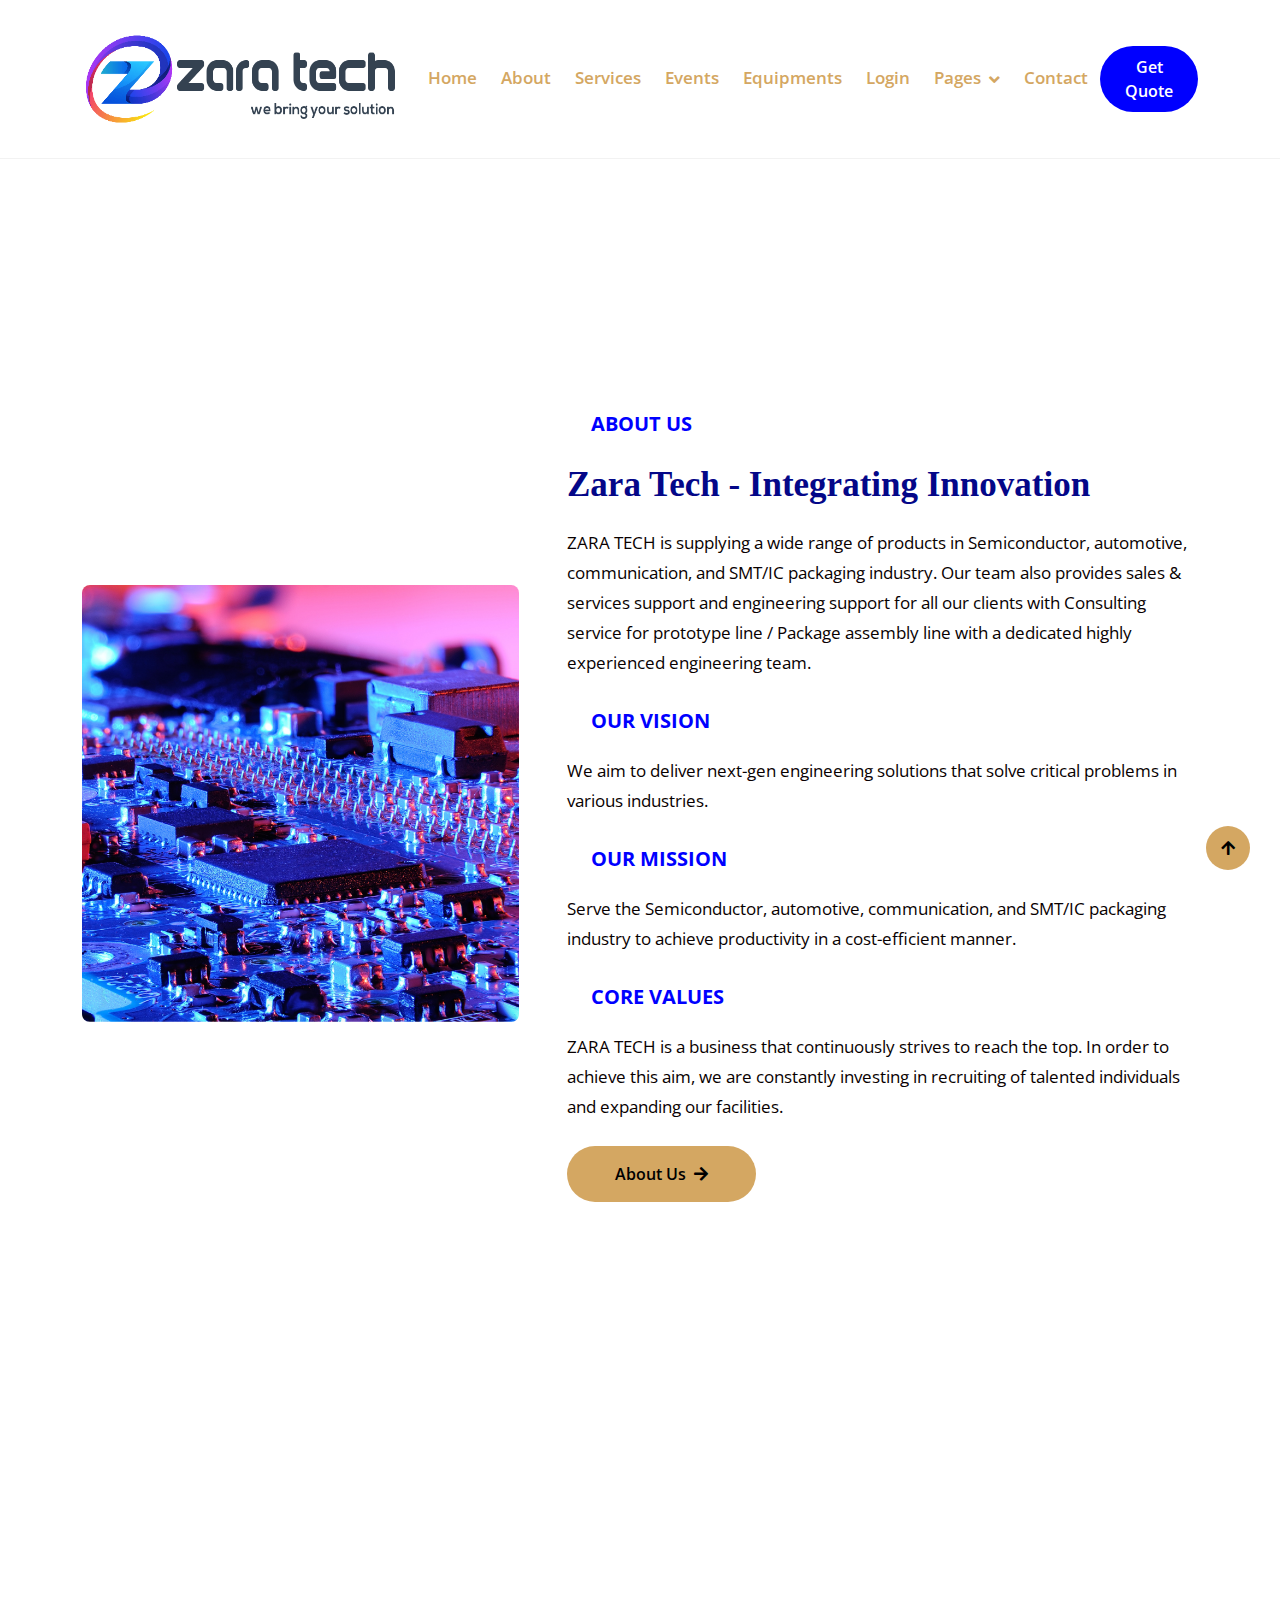
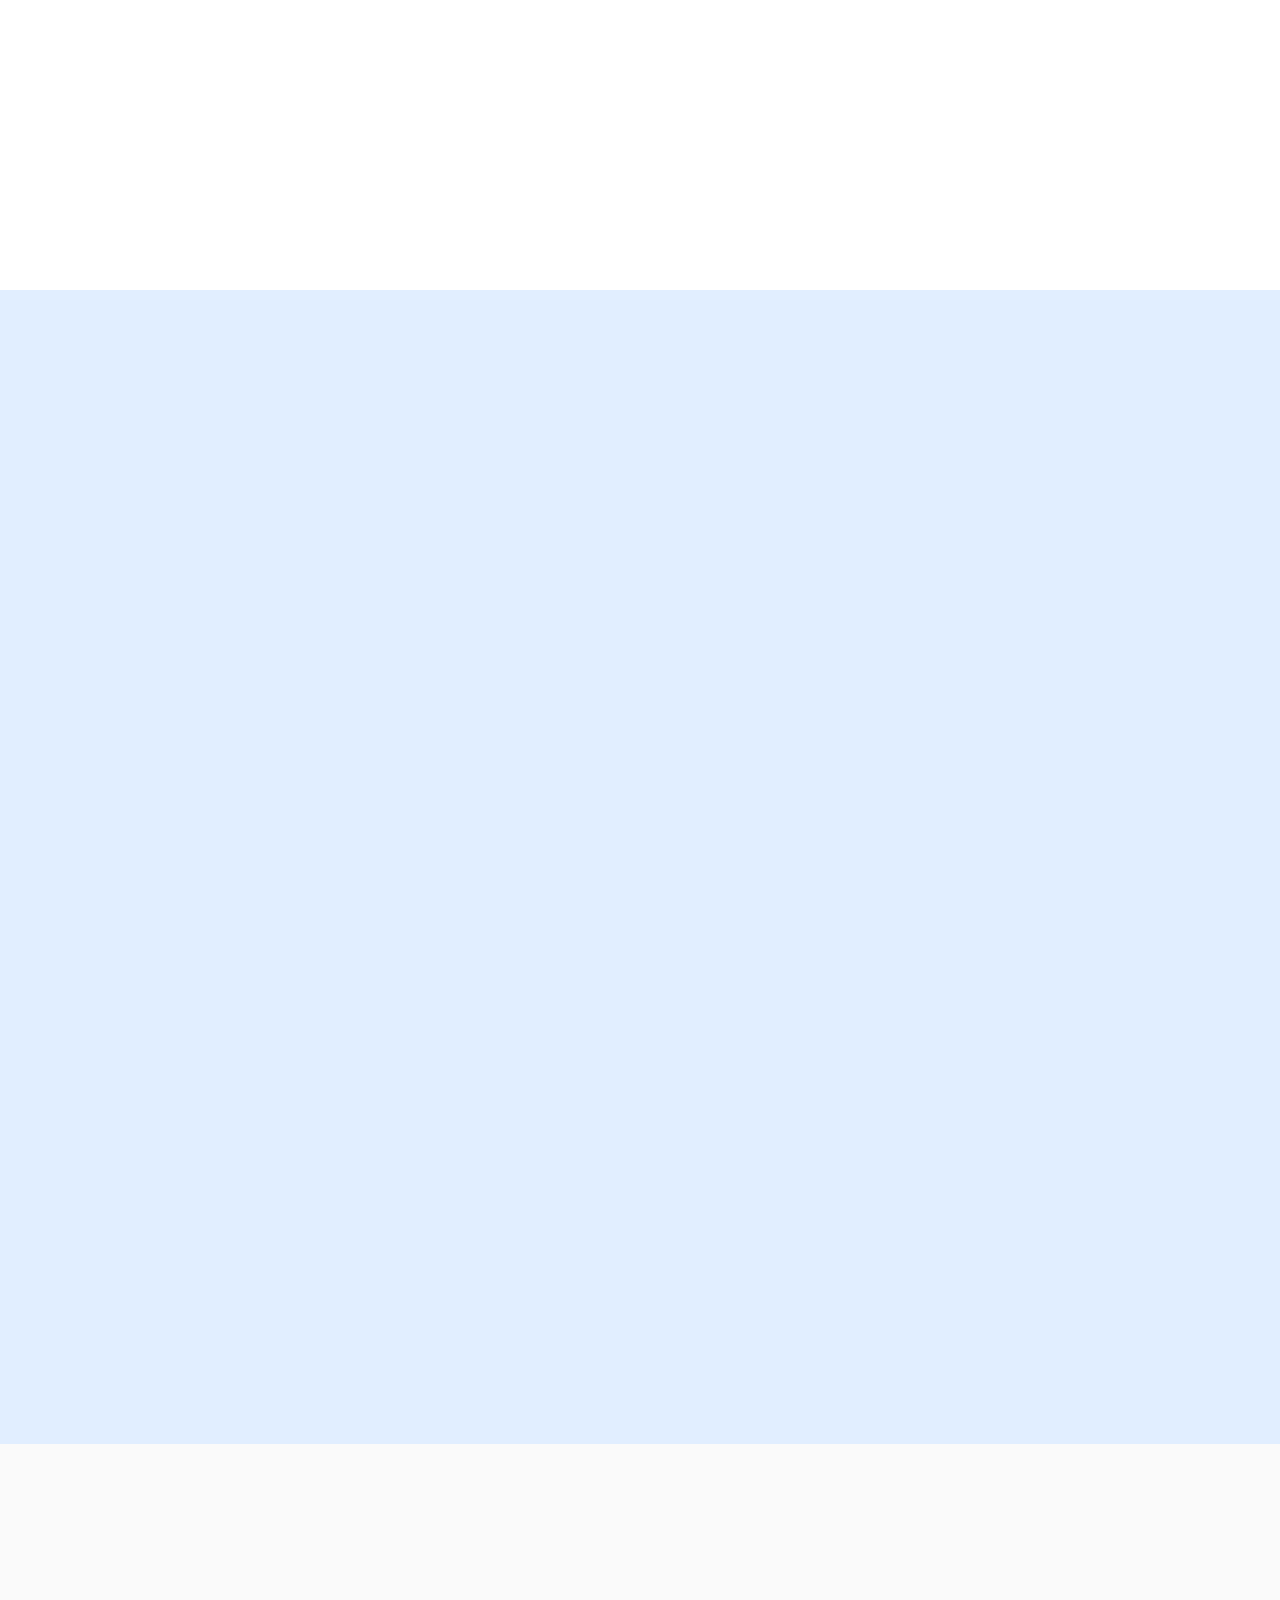
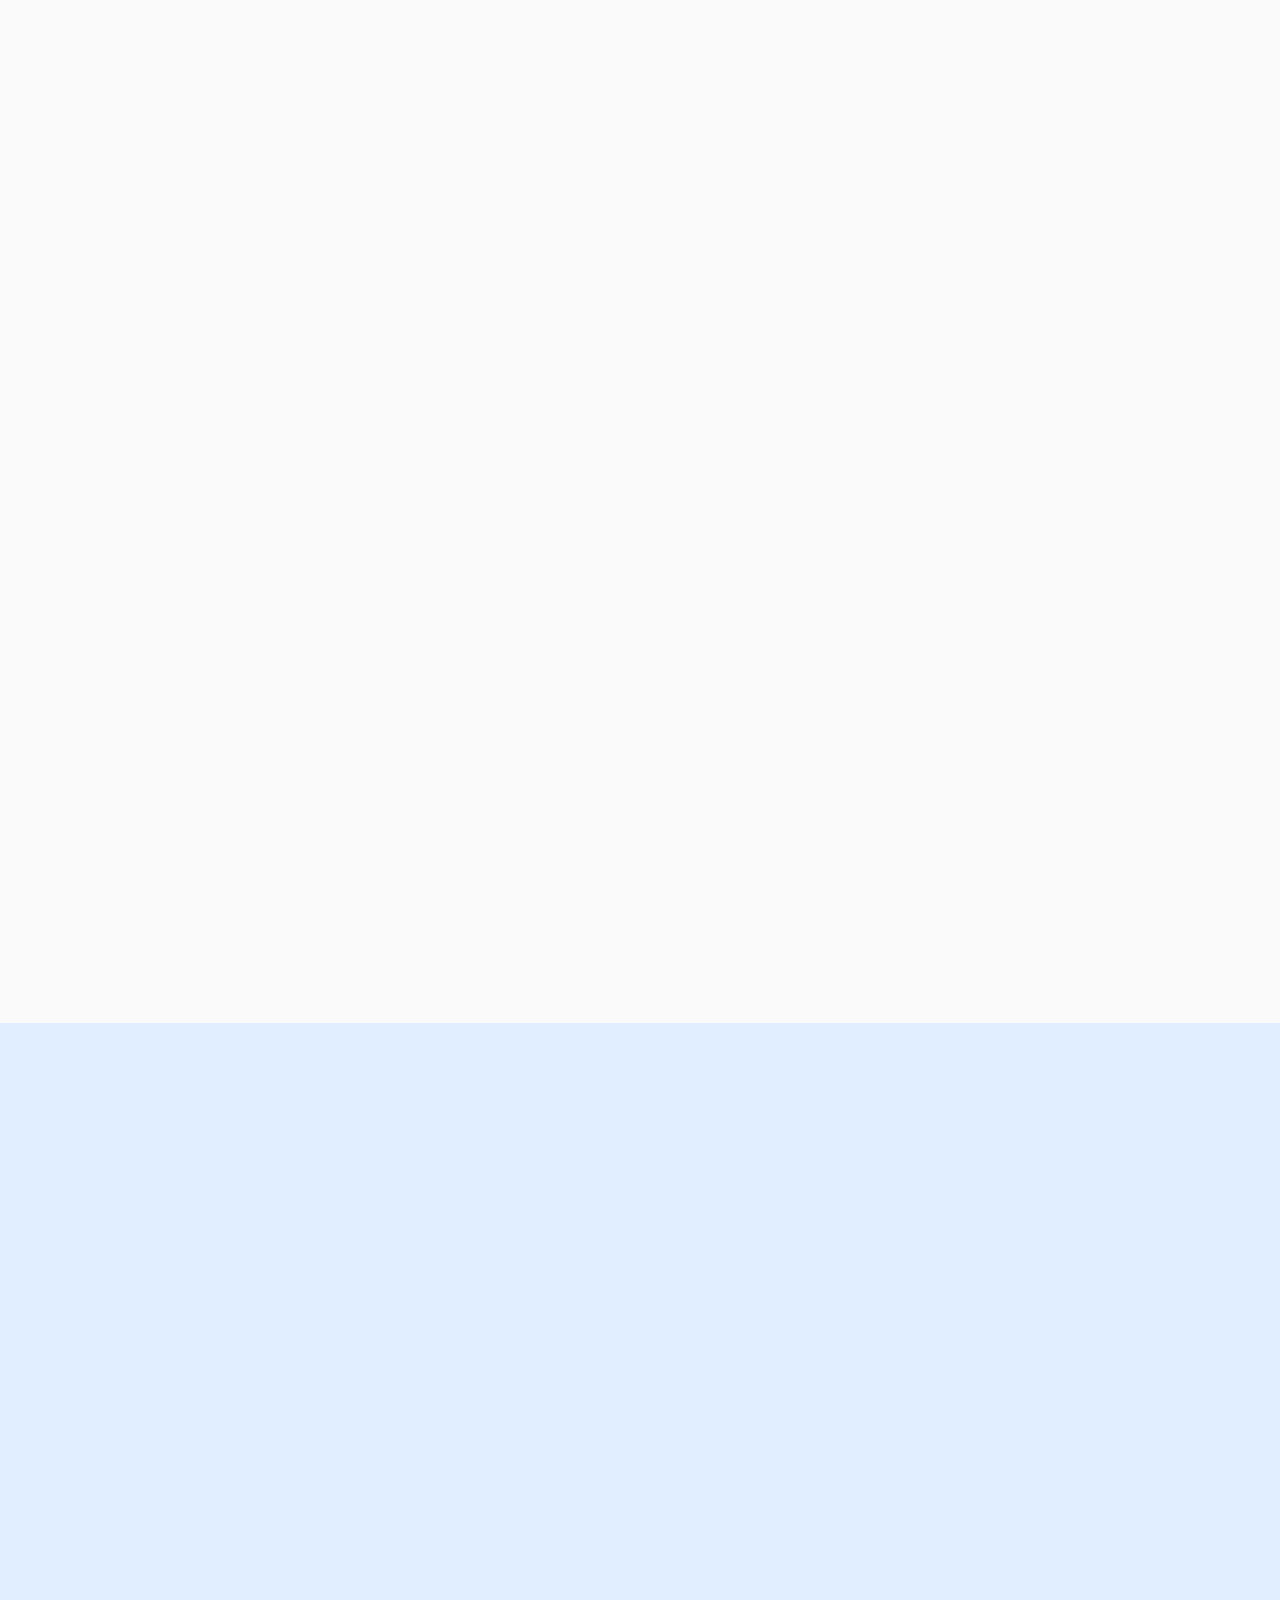
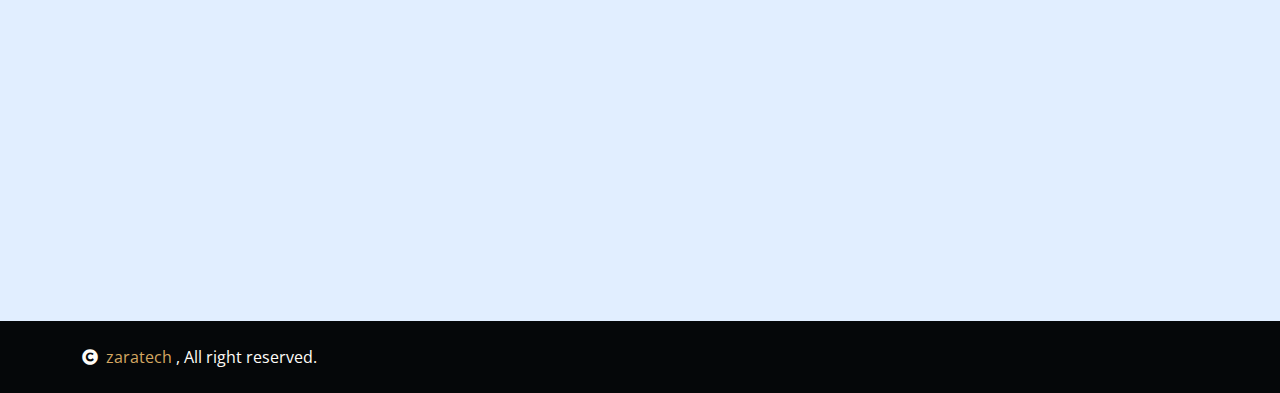
==== commit 50716a92: "Update index.html" ====
--- a/index.html
+++ b/index.html
@@ -56,7 +56,9 @@
                         <a id="nav" href="about.html" class="nav-item nav-link">About</a>
                         <a id="nav" href="service.html" class="nav-item nav-link">Services</a>
                         <a id="nav" href="event.html" class="nav-item nav-link">Events</a>
-                        <a id="nav" href="menu.html" class="nav-item nav-link">Menu</a>
+                        <a id="nav" href="event.html" class="nav-item nav-link">Equipments</a>
+                        <!-- <a id="nav" href="event.html" class="nav-item nav-link">Principles</a> -->
+                        <a id="nav" href="login.html" class="nav-item nav-link">Login</a>
                         <div class="nav-item dropdown">
                             <a href="#" class="nav-link dropdown-toggle" data-bs-toggle="dropdown">Pages</a>
                             <div class="dropdown-menu bg-light">
@@ -106,28 +108,32 @@
         <!-- Image 1 -->
         <div class="carousel-inner">
             <div class="carousel-item active">
-                <img class="d-block w-100" src="img/s1.jpg" alt="First slide">
+                <video class="d-block w-100" autoplay>
+                    <source src="videos/vid.mp4"  ></source>
+                </video>
+                
+                <!-- <img alt="First slide"> -->
                 <div id="carousel-caption" class="animated carousel-caption">
                     <h5 class="animated bounceInDown ">Zaratech</h5>
                     <p class="img-fluid rounded animated bounceInDown ">Drive Engineering</p>
                 </div>
             </div>
             <!-- Image 2 -->
-            <div class="carousel-item">
+            <!-- <div class="carousel-item">
                 <img class="d-block w-100" src="img/s2.jpg" alt="First slide">
                 <div id="carousel-caption" class="animated carousel-caption">
                     <h5 class="animated bounceInDown ">Zaratech</h5>
                     <p class="img-fluid rounded animated bounceInDown ">Drive Engineering</p>
                 </div>
-            </div>
+            </div> -->
             <!-- Image 3 -->
-            <div class="carousel-item">
+            <!-- <div class="carousel-item">
                 <img class="d-block w-100" src="img/s5.jpg" alt="First slide">
                 <div id="carousel-caption" class="animated carousel-caption">
                     <h5 class="animated bounceInDown ">Zaratech</h5>
                     <p class="img-fluid rounded animated bounceInDown ">Drive Engineering</p>
                 </div>
-            </div>
+            </div> -->
         </div>
         <a class="carousel-control-prev" href="#carouselExampleIndicators" role="button" data-slide="prev">
             <span class="carousel-control-prev-icon" aria-hidden="true"></span>
@@ -209,7 +215,7 @@
                         <div class="value col-sm-4 wow bounceInUp" data-wow-delay="0.3s">
                             <div class="value faqt-item  rounded p-4 text-center">
                                 <i class="fas fa-users fa-4x mb-4 text-white"></i>
-                                <h1 class="value display-4 fw-bold" data-toggle="counter-up">1000+</h1>
+                                <h1 class="value display-4 fw-bold" data-toggle="counter-up">1000</h1>
                                 <p class=" text-uppercase fw-bold mb-0">Happy Customers</p>
                             </div>
                         </div>
@@ -220,13 +226,14 @@
                                 <p class=" text-uppercase fw-bold mb-0">Global Presence</p>
                             </div>
                         </div>
-                        <div class="col-sm-4 wow bounceInUp" data-wow-delay="0.7s">
-                            <div class="value faqt-item  rounded p-4 text-center">
-                                <i class="fas fa-check fa-4x mb-4 text-white"></i>
-                                <h1 class="value display-4 fw-bold" data-toggle="counter-up">100%</h1>
+                        <div class="col-sm-4 wow bounceInUp" data-wow-delay="0.5s">
+                            <div class="value faqt-item rounded p-4 text-center">
+                                <i class="fas fa-users-cog fa-4x mb-4 text-white"></i>
+                                <h1 class="value display-4 fw-bold" data-toggle="counter-up">100</h1>
                                 <p class=" text-uppercase fw-bold mb-0">Satisfaction</p>
                             </div>
                         </div>
+                        
                     </div>
                 </div>
                 <!-- <div class="col-sm-4 wow bounceInUp" data-wow-delay="0.7s">
@@ -1794,4 +1801,4 @@
     <script src="js/main.js"></script>
 </body>
 
-</html>+</html>
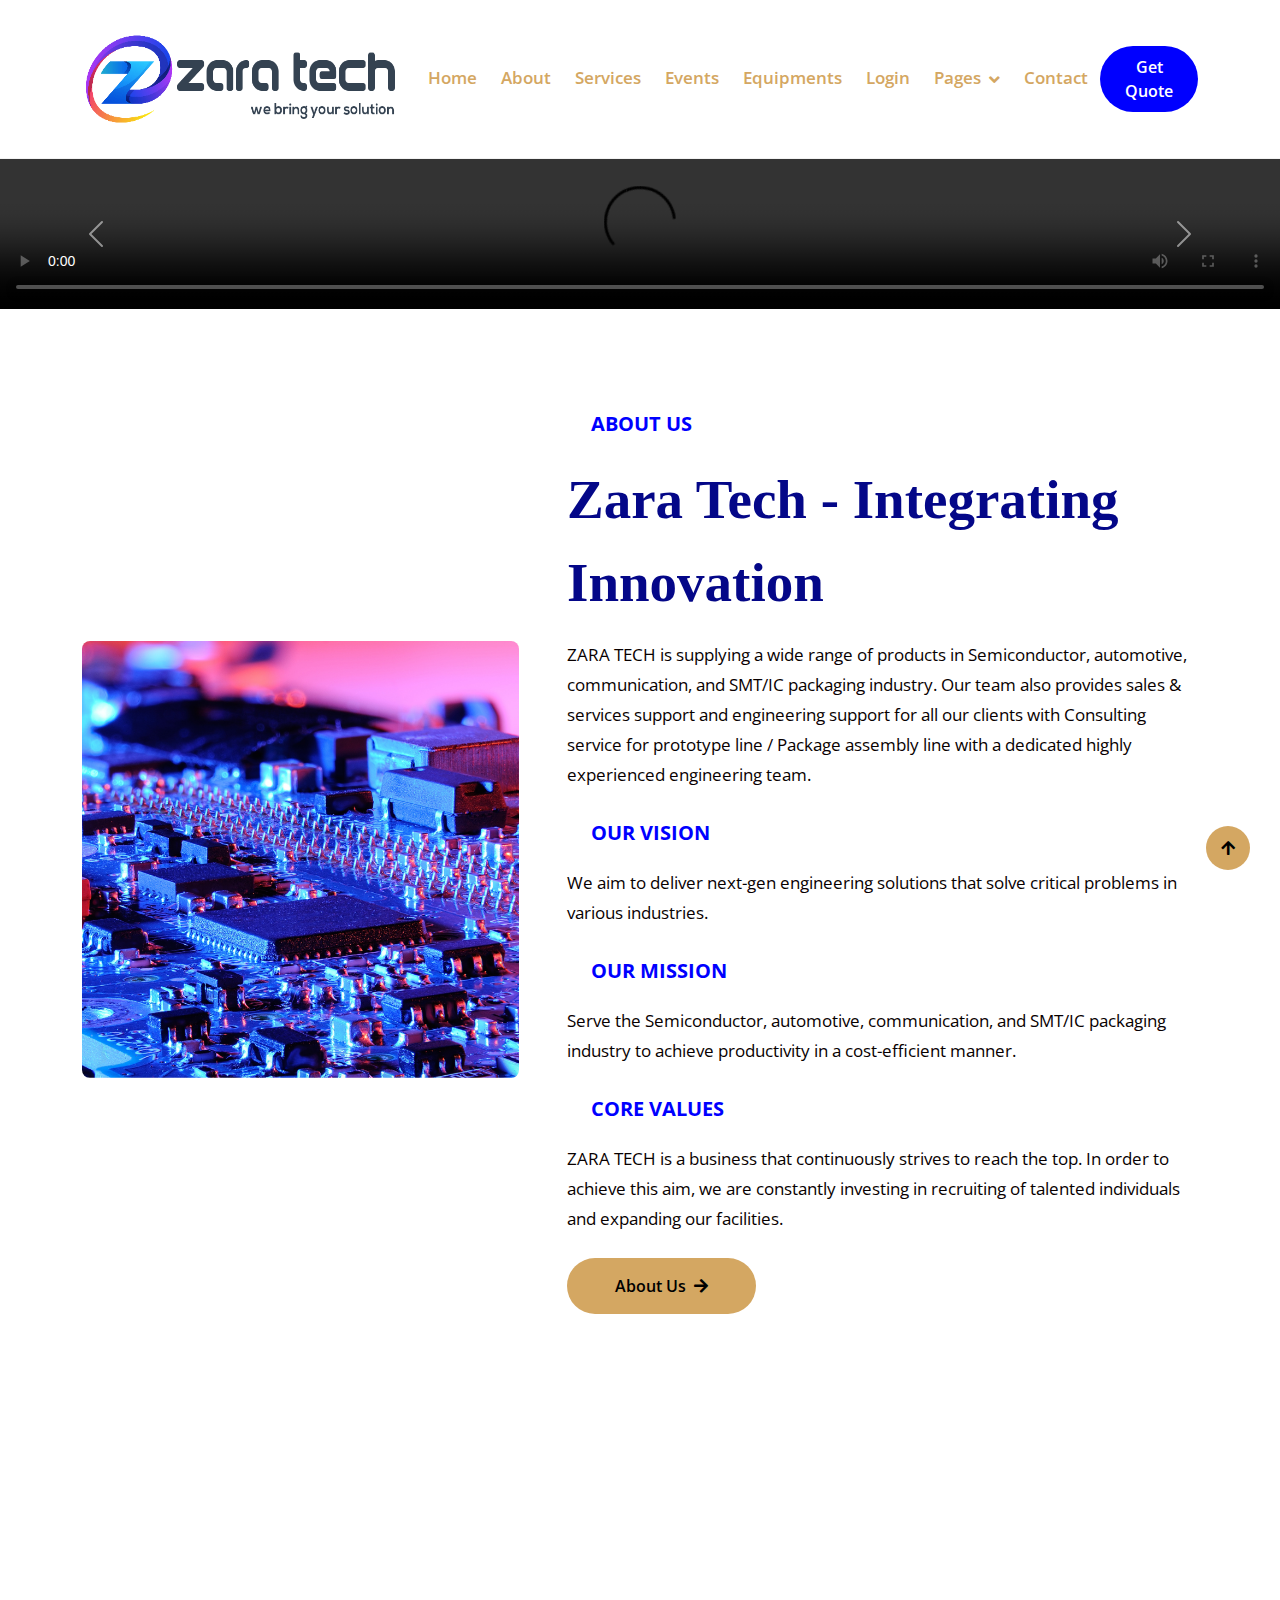
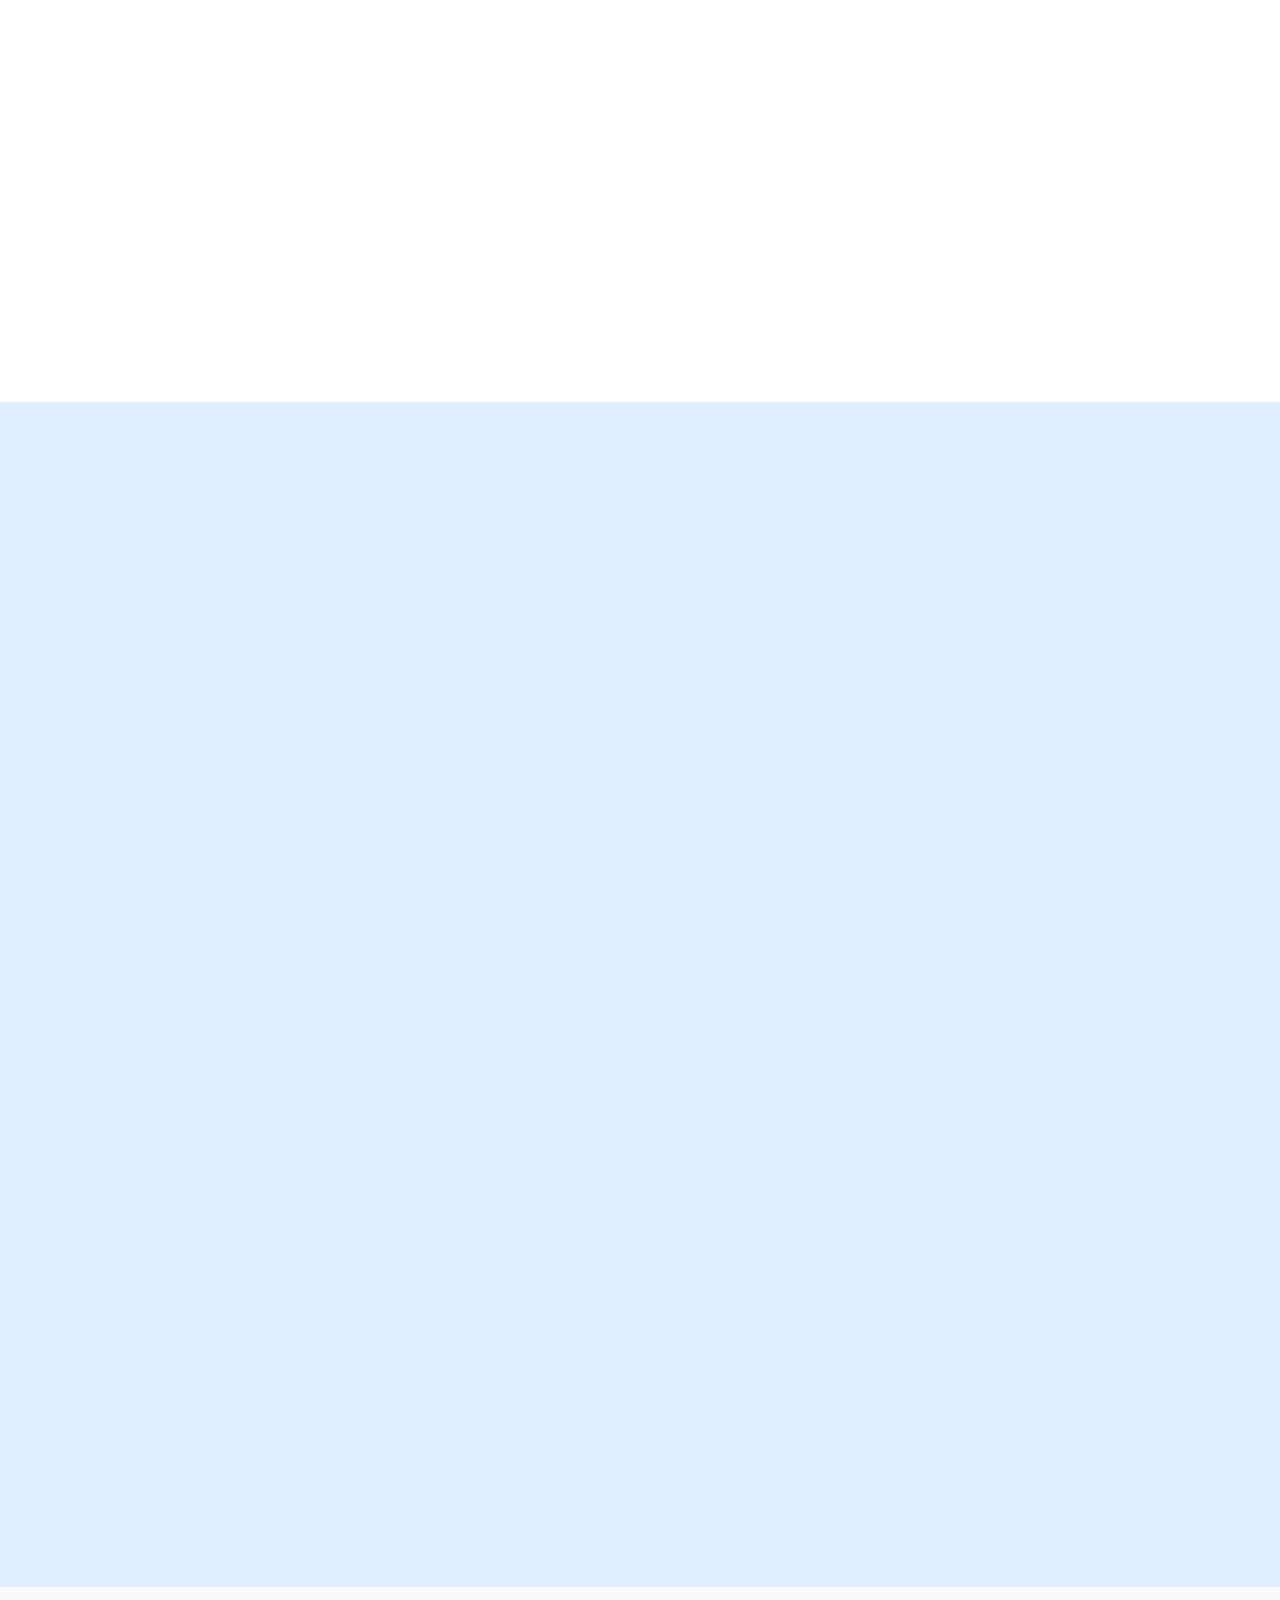
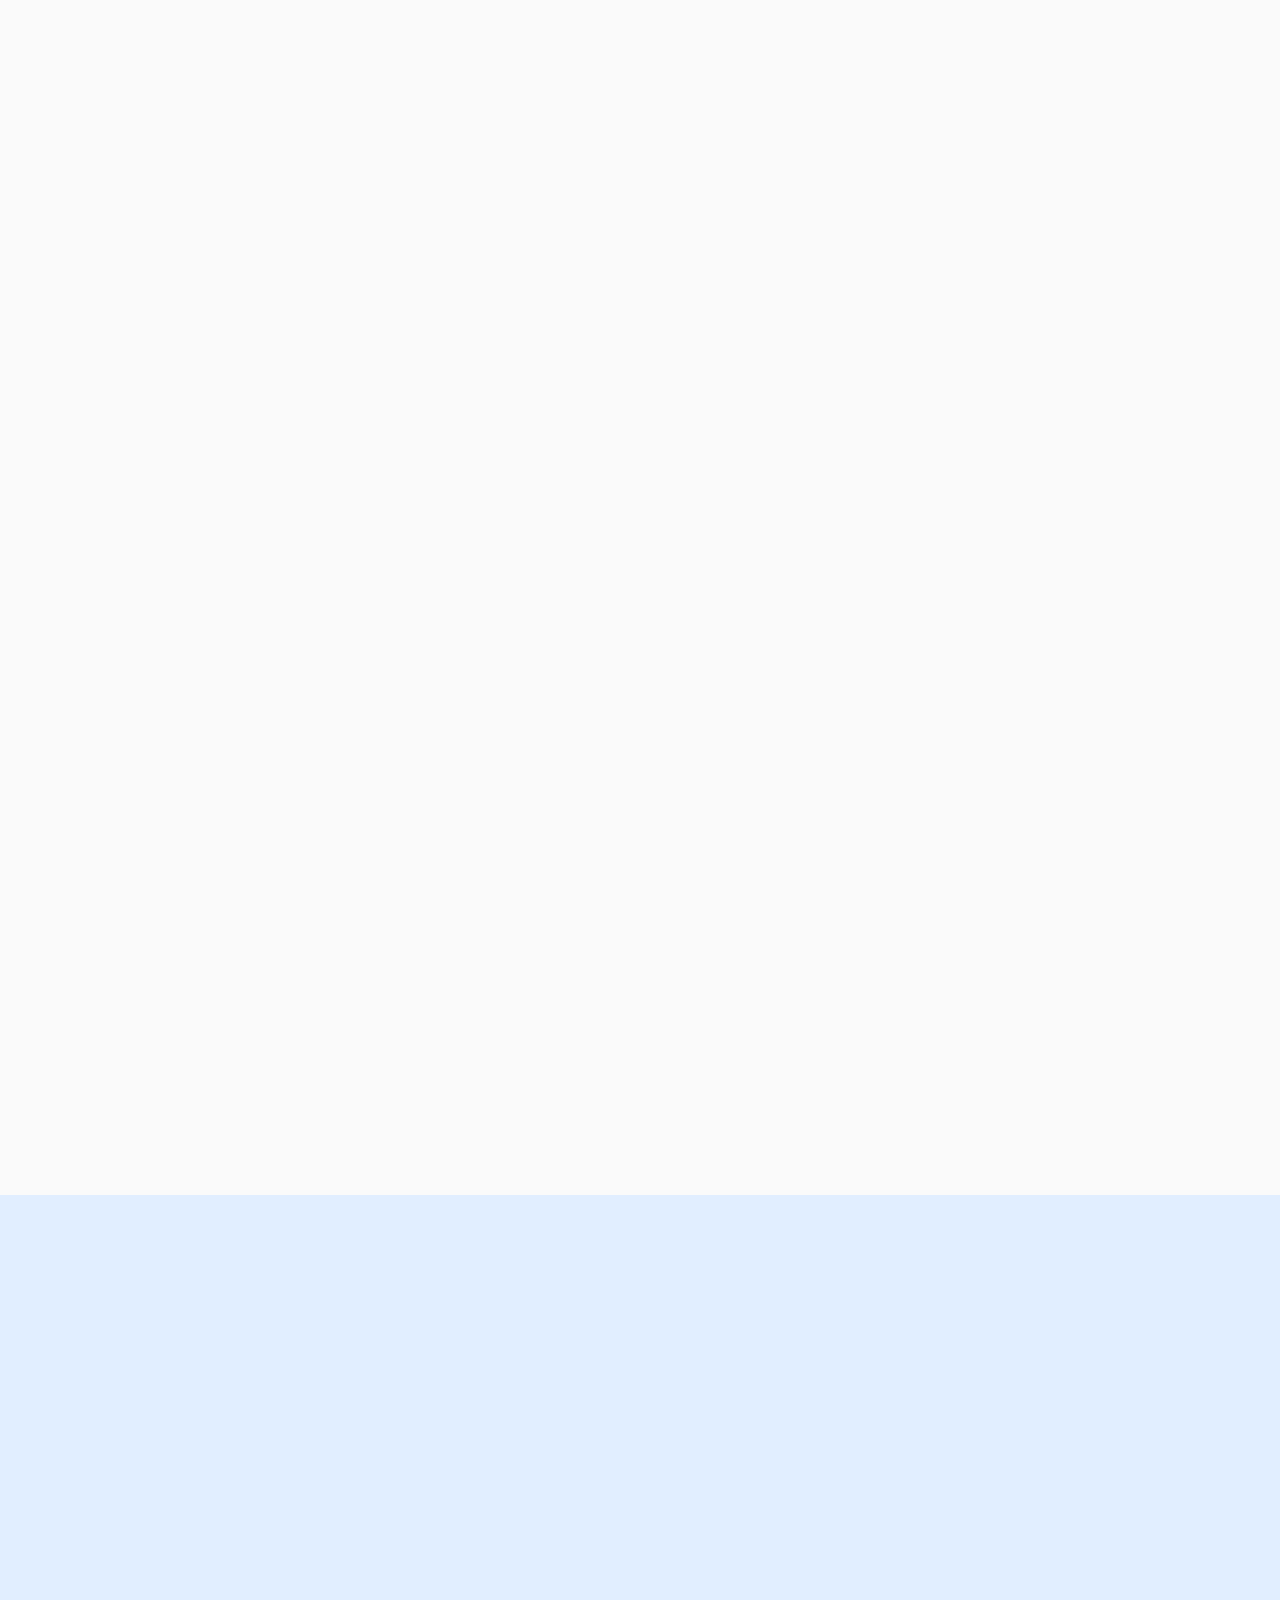
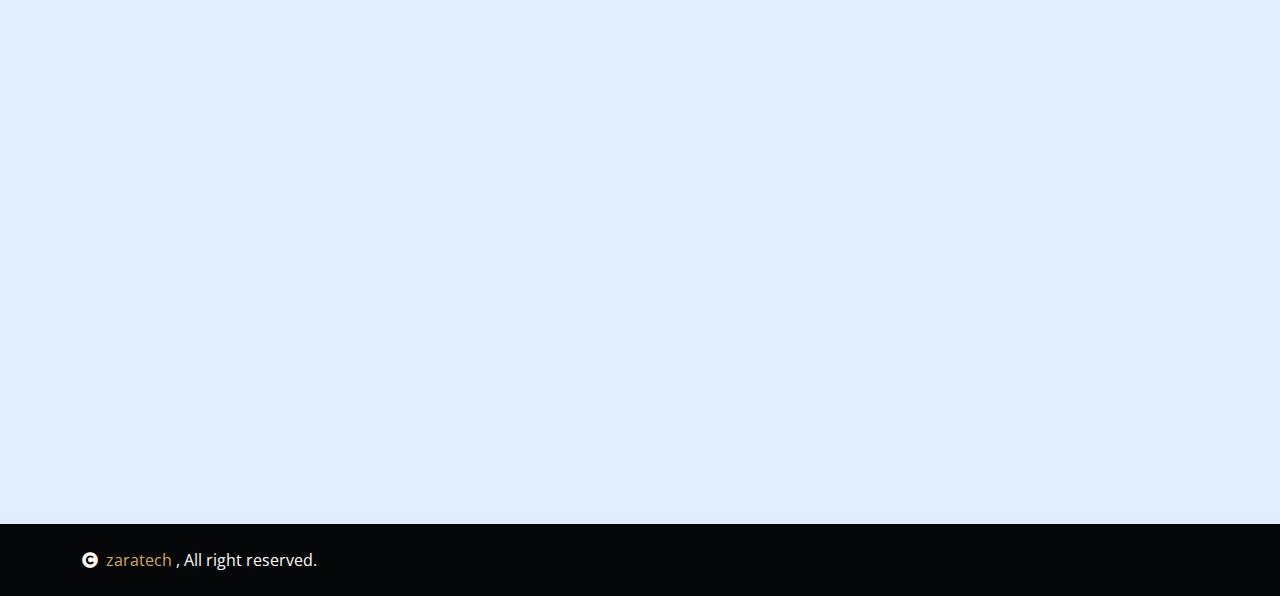
==== commit c804de04: "Update index.html" ====
--- a/index.html
+++ b/index.html
@@ -108,7 +108,7 @@
         <!-- Image 1 -->
         <div class="carousel-inner">
             <div class="carousel-item active">
-                <video class="d-block w-100" autoplay>
+                <video class="d-block w-100" autoplay controls>
                     <source src="videos/vid.mp4"  ></source>
                 </video>
                 
--- a/css/style.css
+++ b/css/style.css
@@ -36,7 +36,7 @@
     /* border:2px solid blue; */
 }
 #h{
-    font-size: 35px;
+    font-size: 55px;
     color: rgb(4, 7, 136);  
     font-family: calibri;
     font-weight: 900;
@@ -75,6 +75,20 @@
 }
 .cat{
     background-color: rgb(225,238,255);
+}
+.cat1{
+    background-image: url(../img/s2.jpg);
+}
+.cat1 #h{
+    color: white;
+    font-size: 80px;
+    font-family: Calibri,'Gill Sans', 'Gill Sans MT',  'Trebuchet MS', sans-serif;
+}
+.cat1 li,.cat1 li a{
+    color:whitesmoke;
+    font-family: Calibri, 'Trebuchet MS', sans-serif;
+    font-size: 20px;
+    font-weight: bold;
 }
 .p_cat{
     color: blue;
@@ -361,7 +375,7 @@
     position: relative;
     height: 100%;
     min-height: 400px;
-    background: linear-gradient(rgba(254, 218, 154, 0.1), rgba(254, 218, 154, 0.1)), url(../img/fact.jpg);
+    background: linear-gradient(rgba(254, 218, 154, 0.1), rgba(254, 218, 154, 0.1)), url(../img/s4.webp);
     background-position: center center;
     background-repeat: no-repeat;
     background-size: cover;
